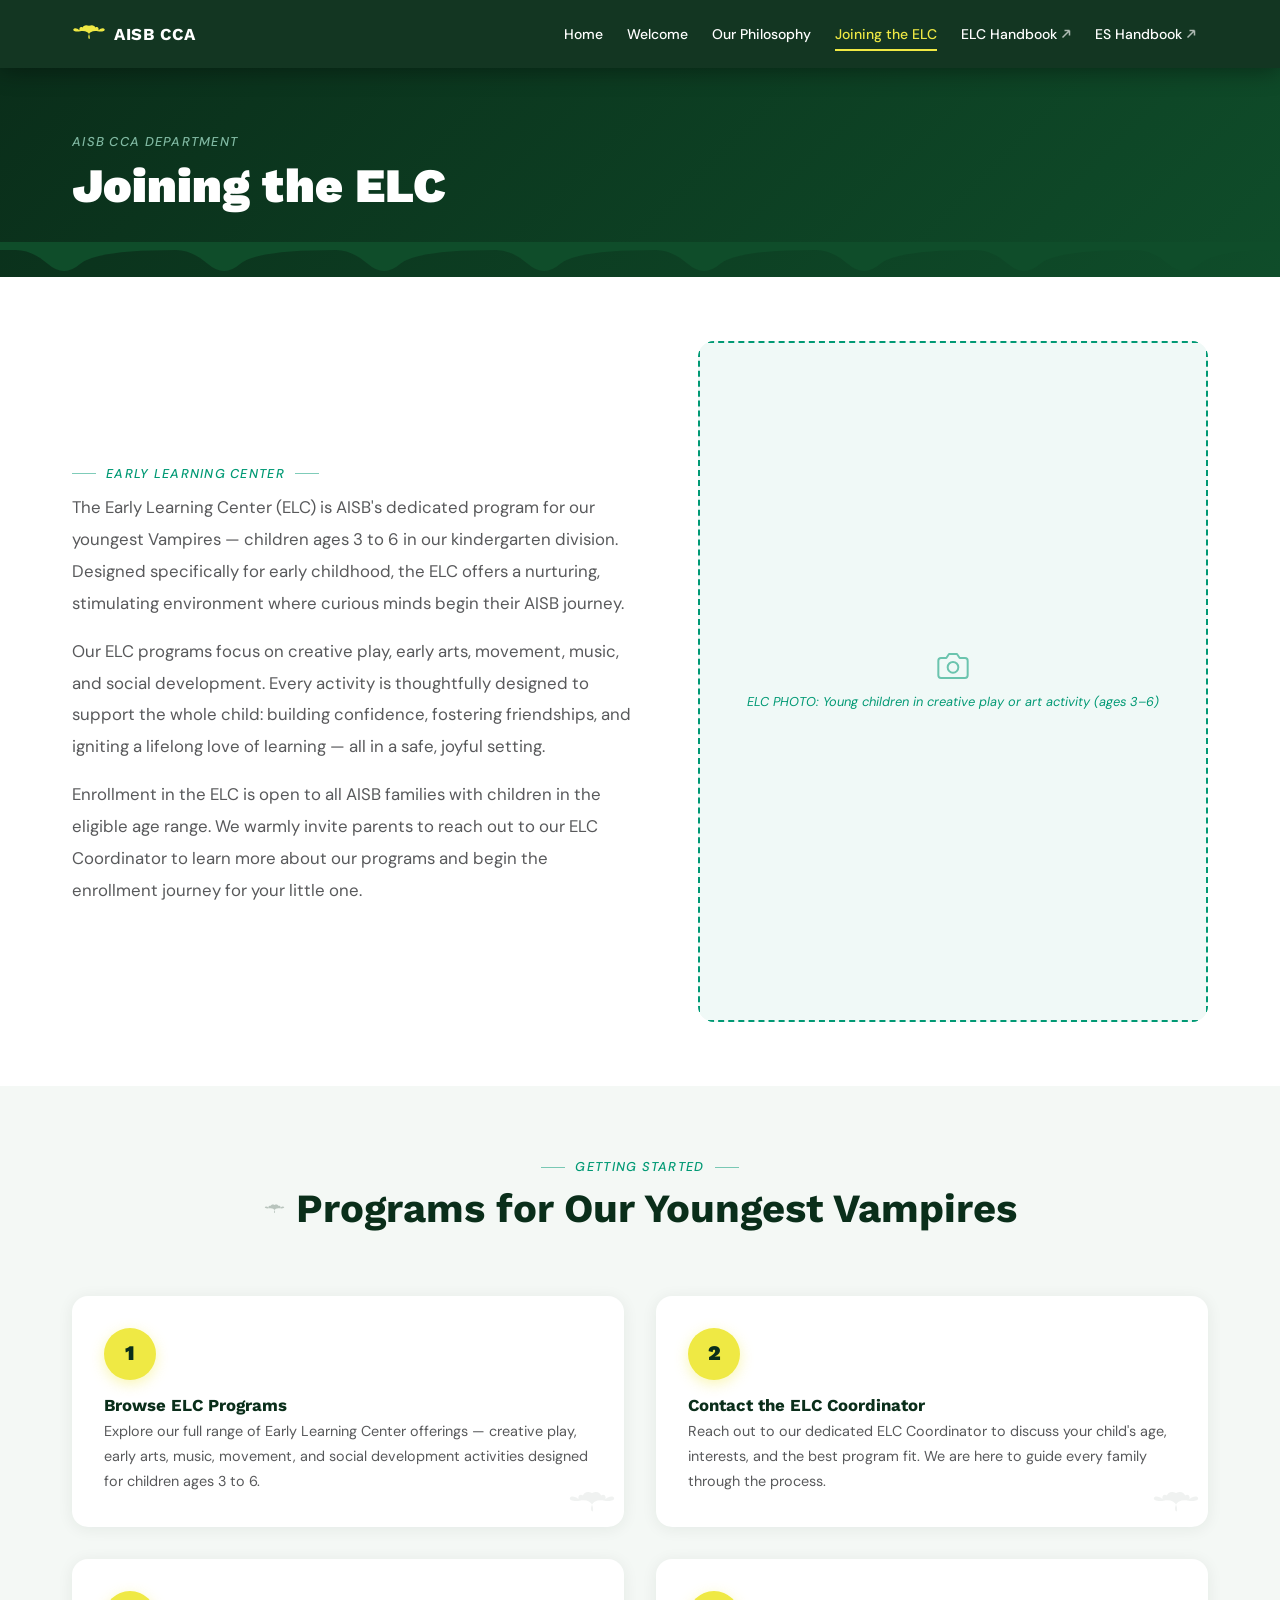
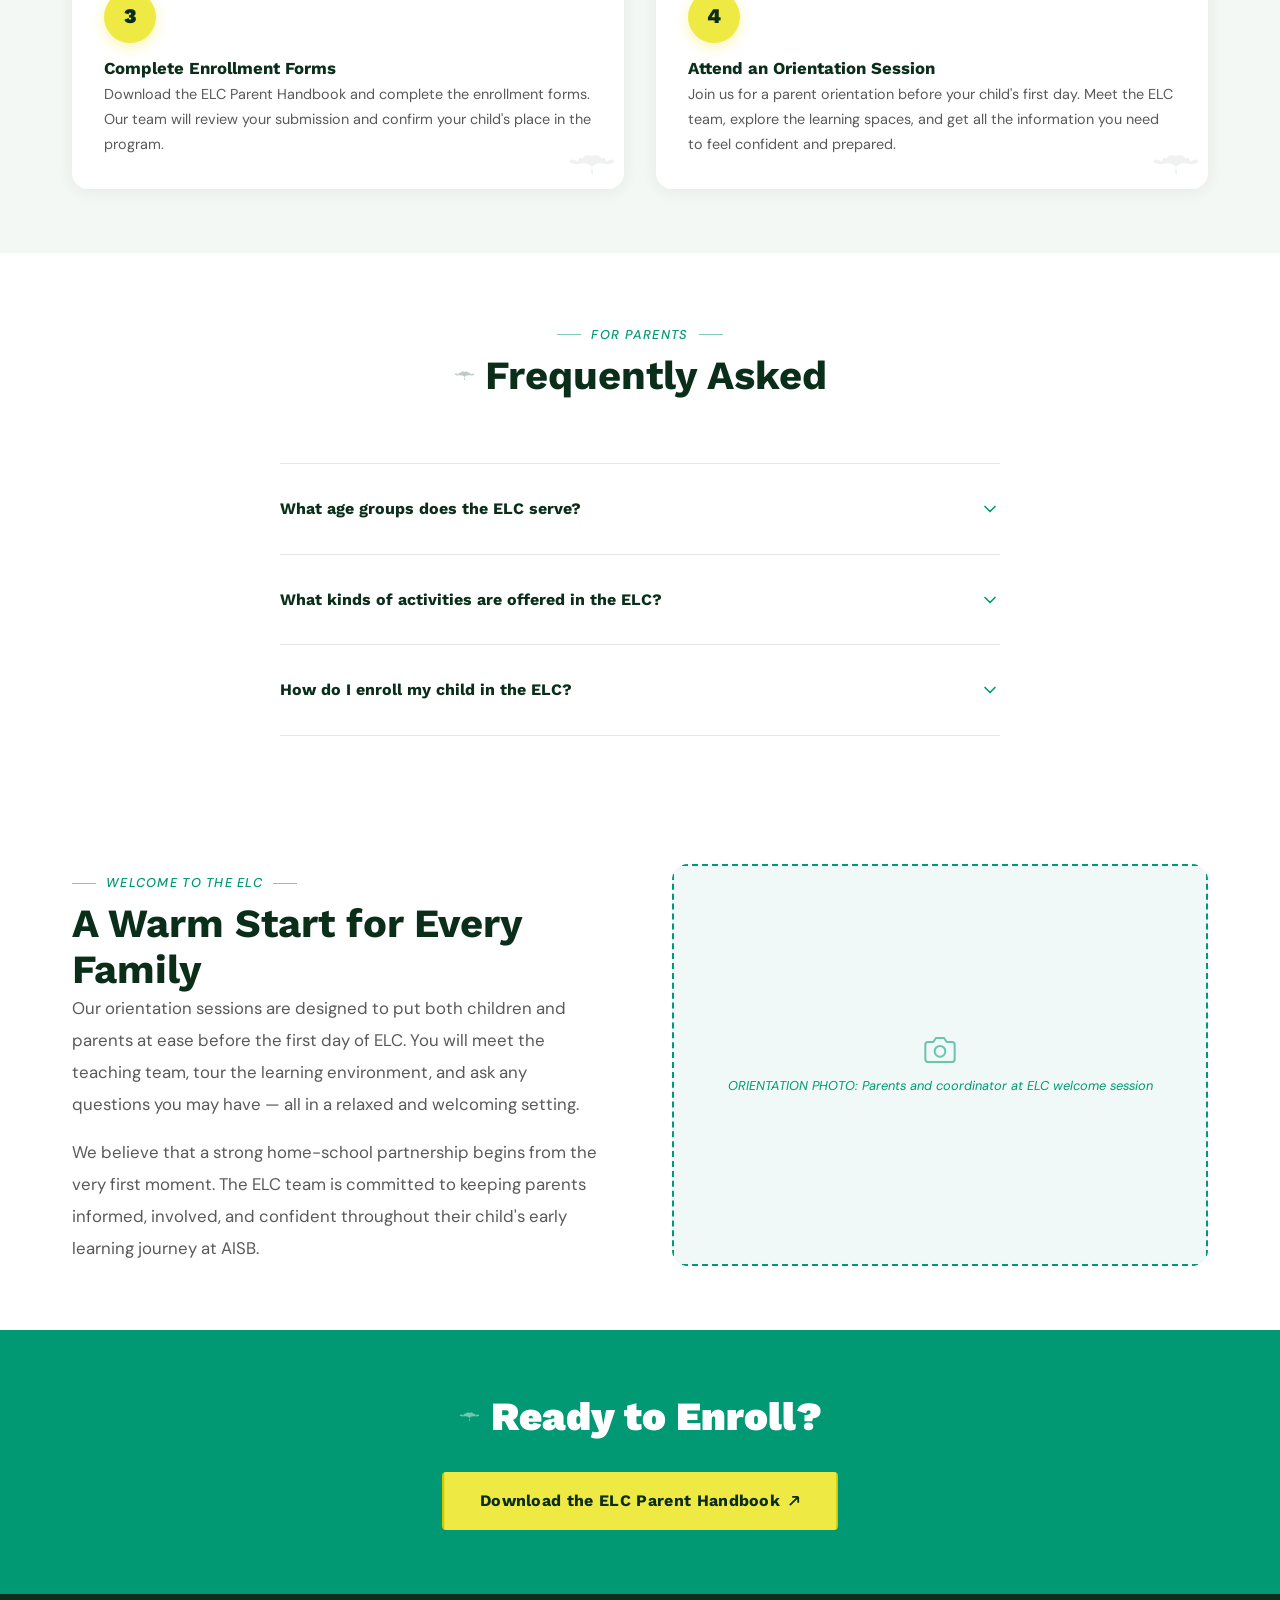
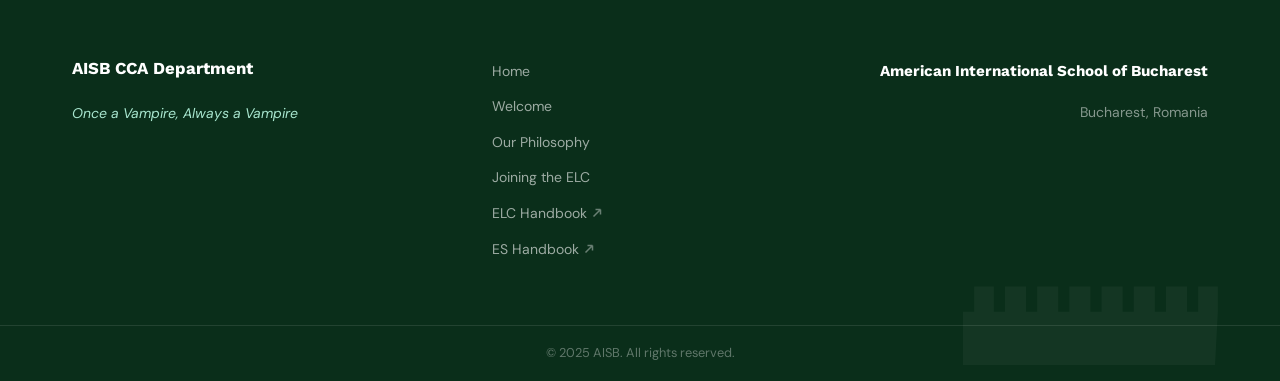
==== joining-elc.html @ 781c5b6e "Initial commit — AISB CCA Department website Multi-page vanilla HTML/CSS/JS site for the AISB CCA De" ====
<!DOCTYPE html>
<html lang="en">
<head>
  <meta charset="UTF-8" />
  <meta name="viewport" content="width=device-width, initial-scale=1.0" />
  <title>Joining the ELC — AISB CCA Department</title>
  <link rel="stylesheet" href="css/styles.css" />
</head>
<body data-page="joining-elc">

  <!-- ======================================================
       NAVIGATION
       ====================================================== -->
  <header class="site-nav" id="site-nav">
    <div class="container nav__inner">

      <a href="index.html" class="nav__brand" aria-label="AISB CCA — Home">
        <svg class="nav__brand-icon" viewBox="0 0 100 56" width="34" height="20" fill="currentColor" xmlns="http://www.w3.org/2000/svg" aria-hidden="true">
          <path d="M50,28 C47,22 38,17 24,20 C14,22 2,20 4,14 C7,9 16,11 22,17 C20,10 25,5 31,9 C34,3 40,0 50,4 C60,0 66,3 69,9 C75,5 80,10 78,17 C84,11 93,9 96,14 C98,20 86,22 76,20 C62,17 53,22 50,28 Z M50,28 C48,33 47,38 49,41 C50,43 51,43 52,41 C53,38 52,33 50,28 Z"/>
        </svg>
        <span class="nav__brand-text">AISB CCA</span>
      </a>

      <nav id="nav-links" class="nav__links" aria-label="Main navigation">
        <ul>
          <li><a href="index.html"        class="nav__link" data-page="index">Home</a></li>
          <li><a href="welcome.html"      class="nav__link" data-page="welcome">Welcome</a></li>
          <li><a href="philosophy.html"   class="nav__link" data-page="philosophy">Our Philosophy</a></li>
          <li><a href="joining-elc.html"  class="nav__link" data-page="joining-elc">Joining the ELC</a></li>
          <li>
            <a href="https://docs.google.com/document/d/1C8rKPDsnyIg01VgttbhQd866ZwGXewxtXoNhxPmOfxU/edit"
               class="nav__link" target="_blank" rel="noopener noreferrer">
              ELC Handbook
              <svg class="nav__ext-icon" viewBox="0 0 10 10" fill="none" stroke="currentColor" stroke-width="1.5" xmlns="http://www.w3.org/2000/svg" aria-hidden="true"><path d="M1.5 8.5L8.5 1.5M8.5 1.5H3.5M8.5 1.5v5"/></svg>
            </a>
          </li>
          <li>
            <a href="https://docs.google.com/document/d/1jAWtmQBweBVDEVaAY76nu84KtQJgYyB6U0lxwEaAoNE/edit"
               class="nav__link" target="_blank" rel="noopener noreferrer">
              ES Handbook
              <svg class="nav__ext-icon" viewBox="0 0 10 10" fill="none" stroke="currentColor" stroke-width="1.5" xmlns="http://www.w3.org/2000/svg" aria-hidden="true"><path d="M1.5 8.5L8.5 1.5M8.5 1.5H3.5M8.5 1.5v5"/></svg>
            </a>
          </li>
        </ul>
      </nav>

      <button class="nav__hamburger" id="nav-hamburger" aria-label="Toggle navigation" aria-expanded="false" aria-controls="nav-links">
        <span></span>
        <span></span>
        <span></span>
      </button>

    </div>
  </header>

  <!-- ======================================================
       PAGE BANNER
       ====================================================== -->
  <div class="page-banner">
    <div class="container">
      <span class="page-banner__label">AISB CCA Department</span>
      <h1 class="page-banner__title">Joining the ELC</h1>
    </div>
  </div>

  <!-- ======================================================
       SECTION 1 — What is the ELC
       ====================================================== -->
  <section class="section" id="what-is-elc">
    <div class="container">
      <div class="elc-intro-split reveal">

        <div class="elc-intro-split__text">
          <span class="section-label">Early Learning Center</span>
          <p>The Early Learning Center (ELC) is AISB's dedicated program for our youngest Vampires — children ages 3 to 6 in our kindergarten division. Designed specifically for early childhood, the ELC offers a nurturing, stimulating environment where curious minds begin their AISB journey.</p>
          <p>Our ELC programs focus on creative play, early arts, movement, music, and social development. Every activity is thoughtfully designed to support the whole child: building confidence, fostering friendships, and igniting a lifelong love of learning — all in a safe, joyful setting.</p>
          <p>Enrollment in the ELC is open to all AISB families with children in the eligible age range. We warmly invite parents to reach out to our ELC Coordinator to learn more about our programs and begin the enrollment journey for your little one.</p>
        </div>

        <div class="elc-intro-split__photo">
          <div class="photo-placeholder">
            <span>ELC PHOTO: Young children in creative play or art activity (ages 3–6)</span>
          </div>
        </div>

      </div>
    </div>
  </section>

  <!-- ======================================================
       SECTION 2 — Programs for Our Youngest Vampires (4 steps)
       ====================================================== -->
  <section class="section steps-section" id="how-to-join">
    <div class="container">

      <div class="elc-section-header reveal">
        <span class="section-label">Getting Started</span>
        <h2>Programs for Our Youngest Vampires</h2>
      </div>

      <div class="steps-grid reveal-stagger">

        <article class="step-card stagger-item">
          <div class="step-card__number">1</div>
          <h3 class="step-card__title">Browse ELC Programs</h3>
          <p class="step-card__desc">Explore our full range of Early Learning Center offerings — creative play, early arts, music, movement, and social development activities designed for children ages 3 to 6.</p>
        </article>

        <article class="step-card stagger-item">
          <div class="step-card__number">2</div>
          <h3 class="step-card__title">Contact the ELC Coordinator</h3>
          <p class="step-card__desc">Reach out to our dedicated ELC Coordinator to discuss your child's age, interests, and the best program fit. We are here to guide every family through the process.</p>
        </article>

        <article class="step-card stagger-item">
          <div class="step-card__number">3</div>
          <h3 class="step-card__title">Complete Enrollment Forms</h3>
          <p class="step-card__desc">Download the ELC Parent Handbook and complete the enrollment forms. Our team will review your submission and confirm your child's place in the program.</p>
        </article>

        <article class="step-card stagger-item">
          <div class="step-card__number">4</div>
          <h3 class="step-card__title">Attend an Orientation Session</h3>
          <p class="step-card__desc">Join us for a parent orientation before your child's first day. Meet the ELC team, explore the learning spaces, and get all the information you need to feel confident and prepared.</p>
        </article>

      </div>
    </div>
  </section>

  <!-- ======================================================
       SECTION 3 — FAQ Accordion
       ====================================================== -->
  <section class="section faq-section" id="faq">
    <div class="container">
      <div class="faq-section__inner">

        <div class="reveal" style="text-align: center; margin-bottom: var(--space-xl);">
          <span class="section-label">For Parents</span>
          <h2>Frequently Asked</h2>
        </div>

        <div class="faq reveal">

          <!-- FAQ Item 1 -->
          <div class="faq__item">
            <button class="faq__question" aria-expanded="false" aria-controls="faq-answer-1">
              What age groups does the ELC serve?
              <svg class="faq__chevron" viewBox="0 0 24 24" fill="none" stroke="currentColor" stroke-width="2" stroke-linecap="round" stroke-linejoin="round" aria-hidden="true">
                <path d="M6 9l6 6 6-6"/>
              </svg>
            </button>
            <div class="faq__answer" id="faq-answer-1" role="region">
              <div class="faq__answer-inner">
                <p>The ELC serves children ages 3 to 6 in our Early Learning Center division. This includes our Nursery, Pre-K, and Kindergarten groups. Each age group has its own dedicated program that matches the developmental stage and learning needs of the children within it.</p>
              </div>
            </div>
          </div>

          <!-- FAQ Item 2 -->
          <div class="faq__item">
            <button class="faq__question" aria-expanded="false" aria-controls="faq-answer-2">
              What kinds of activities are offered in the ELC?
              <svg class="faq__chevron" viewBox="0 0 24 24" fill="none" stroke="currentColor" stroke-width="2" stroke-linecap="round" stroke-linejoin="round" aria-hidden="true">
                <path d="M6 9l6 6 6-6"/>
              </svg>
            </button>
            <div class="faq__answer" id="faq-answer-2" role="region">
              <div class="faq__answer-inner">
                <p>ELC activities are designed to nurture the whole child through play and exploration. Our programs include creative arts and crafts, early music and movement, imaginative play sessions, outdoor discovery, and structured social activities — all facilitated by qualified early childhood educators who understand the magic of this age.</p>
              </div>
            </div>
          </div>

          <!-- FAQ Item 3 -->
          <div class="faq__item">
            <button class="faq__question" aria-expanded="false" aria-controls="faq-answer-3">
              How do I enroll my child in the ELC?
              <svg class="faq__chevron" viewBox="0 0 24 24" fill="none" stroke="currentColor" stroke-width="2" stroke-linecap="round" stroke-linejoin="round" aria-hidden="true">
                <path d="M6 9l6 6 6-6"/>
              </svg>
            </button>
            <div class="faq__answer" id="faq-answer-3" role="region">
              <div class="faq__answer-inner">
                <p>To enroll your child, start by downloading the ELC Parent Handbook using the button below — it contains all program details, schedules, and enrollment forms. You are also welcome to contact our ELC Coordinator directly by email or phone. We recommend reaching out early in the school year, as spaces in some age groups fill quickly.</p>
              </div>
            </div>
          </div>

        </div>
      </div>
    </div>
  </section>

  <!-- ======================================================
       SECTION 4 — Orientation Photo
       ====================================================== -->
  <section class="section" id="orientation">
    <div class="container">
      <div class="welcome-split reveal">

        <div class="welcome-split__text">
          <span class="section-label">Welcome to the ELC</span>
          <h2>A Warm Start for Every Family</h2>
          <p>Our orientation sessions are designed to put both children and parents at ease before the first day of ELC. You will meet the teaching team, tour the learning environment, and ask any questions you may have — all in a relaxed and welcoming setting.</p>
          <p>We believe that a strong home-school partnership begins from the very first moment. The ELC team is committed to keeping parents informed, involved, and confident throughout their child's early learning journey at AISB.</p>
        </div>

        <div class="welcome-split__photo">
          <div class="photo-placeholder">
            <span>ORIENTATION PHOTO: Parents and coordinator at ELC welcome session</span>
          </div>
        </div>

      </div>
    </div>
  </section>

  <!-- ======================================================
       SECTION 5 — CTA
       ====================================================== -->
  <section class="page-cta" id="join-cta">
    <div class="container">
      <div class="page-cta__inner reveal">
        <h2 class="page-cta__heading">Ready to Enroll?</h2>
        <a href="https://docs.google.com/document/d/1C8rKPDsnyIg01VgttbhQd866ZwGXewxtXoNhxPmOfxU/edit"
           class="btn btn--yellow"
           target="_blank"
           rel="noopener noreferrer">
          Download the ELC Parent Handbook
          <svg width="12" height="12" viewBox="0 0 10 10" fill="none" stroke="currentColor" stroke-width="1.5" aria-hidden="true"><path d="M1.5 8.5L8.5 1.5M8.5 1.5H3.5M8.5 1.5v5"/></svg>
        </a>
      </div>
    </div>
  </section>

  <!-- ======================================================
       FOOTER
       ====================================================== -->
  <footer class="site-footer">
    <div class="container footer__inner">

      <div class="footer__brand">
        <p class="footer__name">AISB CCA Department</p>
        <p class="footer__tagline">Once a Vampire, Always a Vampire</p>
      </div>

      <nav class="footer__nav" aria-label="Footer navigation">
        <ul>
          <li><a href="index.html">Home</a></li>
          <li><a href="welcome.html">Welcome</a></li>
          <li><a href="philosophy.html">Our Philosophy</a></li>
          <li><a href="joining-elc.html">Joining the ELC</a></li>
          <li>
            <a href="https://docs.google.com/document/d/1C8rKPDsnyIg01VgttbhQd866ZwGXewxtXoNhxPmOfxU/edit"
               target="_blank" rel="noopener noreferrer">
              ELC Handbook
              <svg class="nav__ext-icon" viewBox="0 0 10 10" fill="none" stroke="currentColor" stroke-width="1.5" xmlns="http://www.w3.org/2000/svg" aria-hidden="true"><path d="M1.5 8.5L8.5 1.5M8.5 1.5H3.5M8.5 1.5v5"/></svg>
            </a>
          </li>
          <li>
            <a href="https://docs.google.com/document/d/1jAWtmQBweBVDEVaAY76nu84KtQJgYyB6U0lxwEaAoNE/edit"
               target="_blank" rel="noopener noreferrer">
              ES Handbook
              <svg class="nav__ext-icon" viewBox="0 0 10 10" fill="none" stroke="currentColor" stroke-width="1.5" xmlns="http://www.w3.org/2000/svg" aria-hidden="true"><path d="M1.5 8.5L8.5 1.5M8.5 1.5H3.5M8.5 1.5v5"/></svg>
            </a>
          </li>
        </ul>
      </nav>

      <div class="footer__school">
        <p class="footer__school-name">American International School of Bucharest</p>
        <p class="footer__school-location">Bucharest, Romania</p>
      </div>

    </div>

    <div class="footer__bottom">
      <div class="container">
        <p>© 2025 AISB. All rights reserved.</p>
      </div>
    </div>
  </footer>

  <script src="js/main.js"></script>
</body>
</html>
---- css/styles.css ----
/* =============================================
   AISB CCA Department — Stylesheet
   "Once a Vampire, Always a Vampire"
   ============================================= */

/* --- Google Fonts --- */
@import url('https://fonts.googleapis.com/css2?family=Work+Sans:wght@400;700;900&family=DM+Sans:wght@400;500&display=swap');

/* --- CSS Variables --- */
:root {
  /* BRAND — Green Vampire Theme */
  --primary:     #0a2e1a;
  --primary-mid: #0f4d2a;
  --accent:      #1a7a40;
  --teal:        #009974;
  --teal-light:  #a8e6cf;
  --yellow:      #EFE944;
  --blood:       #8b0000;
  --bone:        #f5f0e8;
  --gray:        #58595B;
  --white:       #ffffff;

  /* Typography */
  --font-heading: 'Work Sans', sans-serif;
  --font-body:    'DM Sans', sans-serif;

  /* Spacing scale */
  --space-xs:  0.25rem;
  --space-sm:  0.5rem;
  --space-md:  1rem;
  --space-lg:  2rem;
  --space-xl:  4rem;
  --space-2xl: 8rem;

  /* Border radius */
  --radius-sm: 4px;
  --radius-md: 8px;
  --radius-lg: 16px;

  /* Layout */
  --max-width:  1200px;
  --nav-height: 68px;

  /* Transitions */
  --transition: 200ms ease;

  /* Bat SVG data URIs (reused throughout) */
  --bat-dark:  url("data:image/svg+xml,%3Csvg xmlns='http://www.w3.org/2000/svg' viewBox='0 0 100 56' fill='%230a2e1a'%3E%3Cpath d='M50,28 C47,22 38,17 24,20 C14,22 2,20 4,14 C7,9 16,11 22,17 C20,10 25,5 31,9 C34,3 40,0 50,4 C60,0 66,3 69,9 C75,5 80,10 78,17 C84,11 93,9 96,14 C98,20 86,22 76,20 C62,17 53,22 50,28 Z M50,28 C48,33 47,38 49,41 C50,43 51,43 52,41 C53,38 52,33 50,28 Z'/%3E%3C/svg%3E");
  --bat-white: url("data:image/svg+xml,%3Csvg xmlns='http://www.w3.org/2000/svg' viewBox='0 0 100 56' fill='white'%3E%3Cpath d='M50,28 C47,22 38,17 24,20 C14,22 2,20 4,14 C7,9 16,11 22,17 C20,10 25,5 31,9 C34,3 40,0 50,4 C60,0 66,3 69,9 C75,5 80,10 78,17 C84,11 93,9 96,14 C98,20 86,22 76,20 C62,17 53,22 50,28 Z M50,28 C48,33 47,38 49,41 C50,43 51,43 52,41 C53,38 52,33 50,28 Z'/%3E%3C/svg%3E");
  --bat-green: url("data:image/svg+xml,%3Csvg xmlns='http://www.w3.org/2000/svg' viewBox='0 0 100 56' fill='%231a7a40'%3E%3Cpath d='M50,28 C47,22 38,17 24,20 C14,22 2,20 4,14 C7,9 16,11 22,17 C20,10 25,5 31,9 C34,3 40,0 50,4 C60,0 66,3 69,9 C75,5 80,10 78,17 C84,11 93,9 96,14 C98,20 86,22 76,20 C62,17 53,22 50,28 Z M50,28 C48,33 47,38 49,41 C50,43 51,43 52,41 C53,38 52,33 50,28 Z'/%3E%3C/svg%3E");
}

/* =============================================
   RESET
   ============================================= */

*,
*::before,
*::after {
  box-sizing: border-box;
  margin: 0;
  padding: 0;
}

html {
  -webkit-text-size-adjust: 100%;
  scroll-behavior: smooth;
}

body {
  min-height: 100vh;
  text-rendering: optimizeSpeed;
  -webkit-font-smoothing: antialiased;
  -moz-osx-font-smoothing: grayscale;
  /* Custom bat cursor */
  cursor: url("data:image/svg+xml,%3Csvg xmlns='http://www.w3.org/2000/svg' viewBox='0 0 100 56' width='22' height='13'%3E%3Cpath fill='%230a2e1a' d='M50,28 C47,22 38,17 24,20 C14,22 2,20 4,14 C7,9 16,11 22,17 C20,10 25,5 31,9 C34,3 40,0 50,4 C60,0 66,3 69,9 C75,5 80,10 78,17 C84,11 93,9 96,14 C98,20 86,22 76,20 C62,17 53,22 50,28 Z M50,28 C48,33 47,38 49,41 C50,43 51,43 52,41 C53,38 52,33 50,28 Z'/%3E%3C/svg%3E") 11 6, auto;
}

img, picture, video, canvas, svg {
  display: block;
  max-width: 100%;
}

input, button, textarea, select {
  font: inherit;
}

p, h1, h2, h3, h4, h5, h6 {
  overflow-wrap: break-word;
}

ul, ol {
  list-style: none;
}

a {
  text-decoration: none;
  color: inherit;
  transition: opacity var(--transition);
}

a:hover {
  opacity: 0.75;
}

/* Buttons and interactive elements: default cursor */
button, [role="button"], a, label, input, select, textarea {
  cursor: url("data:image/svg+xml,%3Csvg xmlns='http://www.w3.org/2000/svg' viewBox='0 0 100 56' width='22' height='13'%3E%3Cpath fill='%230a2e1a' d='M50,28 C47,22 38,17 24,20 C14,22 2,20 4,14 C7,9 16,11 22,17 C20,10 25,5 31,9 C34,3 40,0 50,4 C60,0 66,3 69,9 C75,5 80,10 78,17 C84,11 93,9 96,14 C98,20 86,22 76,20 C62,17 53,22 50,28 Z M50,28 C48,33 47,38 49,41 C50,43 51,43 52,41 C53,38 52,33 50,28 Z'/%3E%3C/svg%3E") 11 6, pointer;
}

/* =============================================
   BASE TYPOGRAPHY
   ============================================= */

body {
  font-family: var(--font-body);
  font-size: 1rem;
  font-weight: 400;
  color: var(--gray);
  background-color: var(--white);
  line-height: 1.6;
}

h1, h2, h3, h4, h5, h6 {
  font-family: var(--font-heading);
  color: var(--primary);
  line-height: 1.15;
}

h1 { font-size: clamp(2rem,    5vw, 3.5rem); font-weight: 900; }
h2 { font-size: clamp(1.5rem,  4vw, 2.5rem); font-weight: 700; }
h3 { font-size: clamp(1.25rem, 3vw, 2rem);   font-weight: 700; }
h4 { font-size: clamp(1.1rem,  2vw, 1.5rem); font-weight: 700; }
h5 { font-size: 1.125rem;                     font-weight: 500; }
h6 { font-size: 1rem;                         font-weight: 500; }

p {
  font-family: var(--font-body);
  font-size: 1rem;
  line-height: 1.75;
  color: var(--gray);
}

p + p {
  margin-top: var(--space-md);
}

strong { font-weight: 700; }
em     { font-style: italic; }
small  { font-size: 0.875rem; }

/* =============================================
   H2 BAT ICONS — tiny bat before content headings
   ============================================= */

.pillars__header h2::before,
.programs__header h2::before,
.gallery__header h2::before,
.team-section h2::before,
.quick-links h2::before,
.philosophy-block__text h2::before,
.faq-section h2::before,
.steps-section h2::before,
.elc-section-header h2::before {
  content: '';
  display: inline-block;
  vertical-align: middle;
  width: 22px;
  height: 12px;
  margin-right: 10px;
  margin-bottom: 4px;
  background: var(--bat-dark) center / contain no-repeat;
  opacity: 0.25;
}

.cta-banner__heading::before,
.page-cta__heading::before,
.pull-quote__heading::before {
  content: '';
  display: inline-block;
  vertical-align: middle;
  width: 22px;
  height: 12px;
  margin-right: 10px;
  margin-bottom: 4px;
  background: var(--bat-white) center / contain no-repeat;
  opacity: 0.45;
}

/* =============================================
   LAYOUT HELPERS
   ============================================= */

.container {
  width: 100%;
  max-width: var(--max-width);
  margin-inline: auto;
  padding-inline: var(--space-lg);
}

.section {
  padding-block: var(--space-xl);
}

/* =============================================
   PAGE TRANSITION OVERLAY
   ============================================= */

#page-transition {
  position: fixed;
  inset: 0;
  background: var(--accent);
  z-index: 10000;
  pointer-events: none;
}

/* =============================================
   NAVIGATION
   ============================================= */

@keyframes brandBatFlap {
  0%   { transform: scale(1) rotate(0deg); }
  25%  { transform: scaleY(0.55) scale(1.12) rotate(-4deg); }
  55%  { transform: scaleY(1.08) scale(1.06) rotate(3deg); }
  80%  { transform: scale(1.02) rotate(-1deg); }
  100% { transform: scale(1) rotate(0deg); }
}

@keyframes navBatFly {
  0%   { opacity: 0.85; transform: translateY(-50%) translateX(0) scale(0.8); }
  100% { opacity: 0;    transform: translateY(-70%) translateX(22px) scale(0.5); }
}

.site-nav {
  position: sticky;
  top: 0;
  z-index: 1000;
  width: 100%;
  height: var(--nav-height);
  background: transparent;
  transition: background 0.3s ease, box-shadow 0.3s ease, transform 0.3s ease;
}

.site-nav.scrolled {
  background: rgba(10, 46, 26, 0.96);
  backdrop-filter: blur(14px);
  -webkit-backdrop-filter: blur(14px);
  box-shadow: 0 2px 24px rgba(0, 0, 0, 0.4);
}

.site-nav.nav--open {
  background: var(--primary);
}

/* Smart hide on scroll down */
.site-nav.nav--hidden {
  transform: translateY(-100%);
}

.nav__inner {
  display: flex;
  align-items: center;
  justify-content: space-between;
  height: 100%;
}

/* Brand */
.nav__brand {
  display: flex;
  align-items: center;
  gap: var(--space-sm);
  color: var(--white);
  font-family: var(--font-heading);
  font-weight: 700;
  font-size: 1.05rem;
  letter-spacing: 0.04em;
  text-transform: uppercase;
  flex-shrink: 0;
  transition: opacity var(--transition);
}

.nav__brand:hover {
  opacity: 0.9;
}

.nav__brand:hover .nav__brand-icon {
  animation: brandBatFlap 0.65s cubic-bezier(0.34, 1.1, 0.64, 1);
}

.nav__brand-icon {
  flex-shrink: 0;
  color: var(--yellow);
}

/* Links */
.nav__links {
  display: flex;
  align-items: center;
}

.nav__links ul {
  display: flex;
  align-items: center;
  gap: 0;
}

.nav__link {
  position: relative;
  display: inline-flex;
  align-items: center;
  gap: 4px;
  padding: 8px 12px;
  color: var(--white);
  font-family: var(--font-body);
  font-size: 0.875rem;
  font-weight: 500;
  white-space: nowrap;
  transition: color var(--transition), transform var(--transition);
}

.nav__link:hover {
  opacity: 1;
  color: var(--white);
  transform: translateY(-2px);
}

/* Sliding underline — using ::before so ::after is free for bat */
.nav__link::before {
  content: '';
  position: absolute;
  bottom: 2px;
  left: 12px;
  right: 12px;
  height: 2px;
  background: var(--white);
  transform: scaleX(0);
  transform-origin: left center;
  transition: transform 260ms ease;
}

.nav__link:hover::before {
  transform: scaleX(1);
}

/* Active page — yellow underline */
.nav__link--active {
  color: var(--yellow);
}

.nav__link--active::before {
  background: var(--yellow);
  transform: scaleX(1);
}

/* Flying bat on hover */
.nav__link::after {
  content: '';
  position: absolute;
  right: 2px;
  top: 50%;
  width: 14px;
  height: 8px;
  background: var(--bat-white) center / contain no-repeat;
  opacity: 0;
  transform: translateY(-50%) scale(0);
  pointer-events: none;
}

.nav__link:hover::after {
  animation: navBatFly 0.5s ease forwards;
}

.nav__ext-icon {
  width: 10px;
  height: 10px;
  opacity: 0.65;
  flex-shrink: 0;
}

/* Hamburger */
.nav__hamburger {
  display: none;
  flex-direction: column;
  justify-content: center;
  gap: 5px;
  width: 40px;
  height: 40px;
  padding: 8px;
  background: none;
  border: none;
  border-radius: var(--radius-sm);
  flex-shrink: 0;
}

.nav__hamburger span {
  display: block;
  width: 100%;
  height: 2px;
  background: var(--white);
  border-radius: 2px;
  transition: transform 300ms ease, opacity 250ms ease;
}

/* Hamburger → X */
.nav--open .nav__hamburger span:nth-child(1) {
  transform: translateY(7px) rotate(45deg);
}
.nav--open .nav__hamburger span:nth-child(2) {
  opacity: 0;
  transform: scaleX(0);
}
.nav--open .nav__hamburger span:nth-child(3) {
  transform: translateY(-7px) rotate(-45deg);
}

/* Compress links at 769–900px */
@media (max-width: 900px) and (min-width: 769px) {
  .nav__link {
    padding: 8px 7px;
    font-size: 0.8rem;
  }
}

/* Collapse to hamburger at 768px */
@media (max-width: 768px) {
  .nav__hamburger {
    display: flex;
  }

  .nav__links {
    position: absolute;
    top: var(--nav-height);
    left: 0;
    right: 0;
    background: var(--primary);
    max-height: 0;
    overflow: hidden;
    transition: max-height 360ms ease, padding 360ms ease;
    z-index: 999;
  }

  .nav--open .nav__links {
    max-height: 520px;
    padding-bottom: var(--space-md);
    border-top: 1px solid rgba(255, 255, 255, 0.1);
  }

  .nav__links ul {
    flex-direction: column;
    align-items: stretch;
    padding: var(--space-sm) 0;
  }

  .nav__link {
    padding: 14px var(--space-lg);
    font-size: 1rem;
  }

  .nav__link::before {
    left: var(--space-lg);
    right: var(--space-lg);
  }

  /* No transform shift on mobile (feels odd in drawer) */
  .nav__link:hover {
    transform: none;
  }

  /* Hide flying bat on mobile */
  .nav__link::after {
    display: none;
  }
}

/* =============================================
   FOOTER
   ============================================= */

@keyframes castlePulse {
  0%, 100% { transform: scale(1);    opacity: 0.04; }
  50%       { transform: scale(1.02); opacity: 0.065; }
}

.site-footer {
  background: var(--primary);
  color: var(--white);
  position: relative;
  overflow: hidden;
}

/* Castle turret watermark */
.site-footer::before {
  content: '';
  position: absolute;
  bottom: 16px;
  right: 4%;
  width: 280px;
  height: 140px;
  background: url("data:image/svg+xml,%3Csvg xmlns='http://www.w3.org/2000/svg' viewBox='0 0 200 100' fill='white'%3E%3Cpath d='M10,100 L10,62 L18,62 L18,44 L32,44 L32,62 L40,62 L40,44 L55,44 L55,62 L63,62 L63,44 L78,44 L78,62 L86,62 L86,44 L101,44 L101,62 L109,62 L109,44 L124,44 L124,62 L132,62 L132,44 L147,44 L147,62 L155,62 L155,44 L170,44 L170,62 L178,62 L178,44 L192,44 L192,62 L190,100 Z'/%3E%3C/svg%3E") center / contain no-repeat;
  opacity: 0.04;
  animation: castlePulse 4s ease-in-out infinite;
  pointer-events: none;
}

.footer__inner {
  display: grid;
  grid-template-columns: 1.2fr 1fr 1.2fr;
  gap: var(--space-xl);
  padding-block: var(--space-xl);
  align-items: start;
}

.footer__brand {
  display: flex;
  flex-direction: column;
  gap: var(--space-sm);
}

.footer__name {
  font-family: var(--font-heading);
  font-weight: 700;
  font-size: 1.05rem;
  color: var(--white);
  line-height: 1.3;
}

.footer__tagline {
  font-family: var(--font-body);
  font-size: 0.875rem;
  color: var(--teal-light);
  font-style: italic;
  line-height: 1.5;
}

.footer__nav ul {
  display: flex;
  flex-direction: column;
  gap: 10px;
}

.footer__nav a {
  display: inline-flex;
  align-items: center;
  gap: 5px;
  color: rgba(255, 255, 255, 0.6);
  font-family: var(--font-body);
  font-size: 0.875rem;
  transition: color var(--transition);
}

.footer__nav a:hover {
  color: var(--teal-light);
  opacity: 1;
}

.footer__school {
  text-align: right;
}

.footer__school-name {
  font-family: var(--font-heading);
  font-weight: 700;
  font-size: 0.95rem;
  color: var(--white);
  margin-bottom: var(--space-xs);
}

.footer__school-location {
  color: rgba(255, 255, 255, 0.5);
  font-size: 0.875rem;
}

.footer__bottom {
  border-top: 1px solid rgba(255, 255, 255, 0.1);
  padding-block: var(--space-md);
}

.footer__bottom p {
  color: rgba(255, 255, 255, 0.35);
  font-size: 0.8rem;
  text-align: center;
  margin: 0;
}

/* =============================================
   SHARED COMPONENTS
   ============================================= */

/* Buttons — gradient sweep on hover */
.btn {
  position: relative;
  overflow: hidden;
  display: inline-flex;
  align-items: center;
  justify-content: center;
  gap: var(--space-sm);
  padding: 14px 36px;
  font-family: var(--font-heading);
  font-weight: 700;
  font-size: 1rem;
  letter-spacing: 0.02em;
  border-radius: var(--radius-sm);
  border: 2px solid transparent;
  text-decoration: none;
  background-size: 200% 100%;
  background-position: 100% 0;
  transition:
    background-position 0.35s ease,
    transform            0.2s  ease,
    box-shadow           0.2s  ease;
}

.btn:hover {
  opacity: 1;
  transform: scale(1.03);
  box-shadow: 0 10px 28px rgba(0, 0, 0, 0.22);
  background-position: 0 0;
}

.btn--yellow {
  background-image: linear-gradient(to right, #cdc800 50%, var(--yellow) 50%);
  background-color: var(--yellow);
  color: var(--primary);
}

.btn--navy,
.btn--primary {
  background-image: linear-gradient(to right, var(--primary-mid) 50%, var(--primary) 50%);
  background-color: var(--primary);
  color: var(--white);
}

.btn--teal {
  background-image: linear-gradient(to right, var(--accent) 50%, var(--teal) 50%);
  background-color: var(--teal);
  color: var(--white);
}

.btn--outline-primary {
  background: transparent;
  color: var(--primary);
  border-color: var(--primary);
}

.btn--outline-primary:hover {
  background: var(--primary);
  color: var(--white);
}

/* Section label — with decorative lines */
.section-label {
  display: inline-flex;
  align-items: center;
  gap: 10px;
  font-family: var(--font-body);
  font-size: 0.8rem;
  font-weight: 500;
  font-style: italic;
  color: var(--teal);
  letter-spacing: 0.1em;
  text-transform: uppercase;
  margin-bottom: var(--space-sm);
}

.section-label::before,
.section-label::after {
  content: '';
  width: 24px;
  height: 1px;
  background: currentColor;
  opacity: 0.5;
  flex-shrink: 0;
}

/* ---- Photo placeholder ---- */
.photo-placeholder {
  width: 100%;
  background: #f0f9f7;
  border: 2px dashed #009974;
  border-radius: 8px;
  display: flex;
  flex-direction: column;
  align-items: center;
  justify-content: center;
  padding: 60px var(--space-md);
  text-align: center;
  gap: 10px;
}

.photo-placeholder::before {
  content: '';
  display: block;
  width: 32px;
  height: 32px;
  flex-shrink: 0;
  background: url("data:image/svg+xml,%3Csvg xmlns='http://www.w3.org/2000/svg' viewBox='0 0 24 24' fill='none' stroke='%23009974' stroke-width='1.5' stroke-linecap='round' stroke-linejoin='round'%3E%3Cpath d='M23 19a2 2 0 0 1-2 2H3a2 2 0 0 1-2-2V8a2 2 0 0 1 2-2h4l2-3h6l2 3h4a2 2 0 0 1 2 2z'/%3E%3Ccircle cx='12' cy='13' r='4'/%3E%3C/svg%3E") center / contain no-repeat;
  opacity: 0.55;
}

.photo-placeholder span {
  font-family: var(--font-body);
  font-size: 0.8rem;
  font-style: italic;
  color: #009974;
  line-height: 1.6;
}

/* Photo placeholder camera icon bounce on hover */
@keyframes cameraIconBounce {
  0%, 100% { transform: translateY(0); }
  30%       { transform: translateY(-6px); }
  60%       { transform: translateY(-2px); }
}

.photo-placeholder:hover::before {
  animation: cameraIconBounce 0.5s ease;
}

/* =============================================
   SCROLL REVEAL — fade + scale(0.96 → 1)
   ============================================= */

.reveal {
  opacity: 0;
  transform: translateY(24px) scale(0.96);
  transition:
    opacity   0.55s cubic-bezier(0.25, 0.46, 0.45, 0.94),
    transform 0.55s cubic-bezier(0.25, 0.46, 0.45, 0.94);
}

.reveal.is-visible {
  opacity: 1;
  transform: translateY(0) scale(1);
}

/* Staggered children — 0.08s between each */
.reveal-stagger > .stagger-item {
  opacity: 0;
  transform: translateY(24px) scale(0.96);
  transition:
    opacity   0.55s cubic-bezier(0.25, 0.46, 0.45, 0.94),
    transform 0.55s cubic-bezier(0.25, 0.46, 0.45, 0.94);
}

.reveal-stagger.is-visible > .stagger-item           { opacity: 1; transform: translateY(0) scale(1); }
.reveal-stagger.is-visible > .stagger-item:nth-child(1) { transition-delay: 0s;    }
.reveal-stagger.is-visible > .stagger-item:nth-child(2) { transition-delay: 0.08s; }
.reveal-stagger.is-visible > .stagger-item:nth-child(3) { transition-delay: 0.16s; }
.reveal-stagger.is-visible > .stagger-item:nth-child(4) { transition-delay: 0.24s; }
.reveal-stagger.is-visible > .stagger-item:nth-child(5) { transition-delay: 0.32s; }
.reveal-stagger.is-visible > .stagger-item:nth-child(6) { transition-delay: 0.40s; }
.reveal-stagger.is-visible > .stagger-item:nth-child(7) { transition-delay: 0.48s; }
.reveal-stagger.is-visible > .stagger-item:nth-child(8) { transition-delay: 0.56s; }

/* =============================================
   HERO
   ============================================= */

@keyframes heroBgFade {
  from { opacity: 0; }
  to   { opacity: 1; }
}

/* Hero floating bats */
@keyframes batDrift {
  0%   { left: -60px; opacity: 0; transform: translateY(0) rotate(-3deg); }
  5%   { opacity: 0.14; }
  25%  { transform: translateY(-18px) rotate(2deg); }
  50%  { transform: translateY(4px) rotate(-2deg); }
  75%  { transform: translateY(-14px) rotate(3deg); }
  95%  { opacity: 0.14; }
  100% { left: calc(100% + 60px); opacity: 0; transform: translateY(0) rotate(-1deg); }
}

/* Hero content word entrance with spring overshoot */
@keyframes wordEntrance {
  0%   { opacity: 0; transform: translateY(44px) scale(0.9); }
  60%  { opacity: 1; transform: translateY(-8px) scale(1.02); }
  80%  { transform: translateY(3px) scale(0.99); }
  100% { opacity: 1; transform: translateY(0) scale(1); }
}

@keyframes heroFadeUp {
  to { opacity: 1; transform: translateY(0); }
}

.hero {
  position: relative;
  min-height: 100vh;
  margin-top: calc(-1 * var(--nav-height));
  padding-top: var(--nav-height);
  overflow: hidden;
  display: flex;
  align-items: center;
  justify-content: center;
  text-align: center;
}

.hero__bg {
  position: absolute;
  inset: 0;
  background: linear-gradient(
    135deg,
    var(--primary)     0%,
    var(--primary-mid) 55%,
    var(--accent)     100%
  );
  z-index: 0;
  animation: heroBgFade 0.6s ease forwards;
}

/* Drip from hero bottom into intro section */
.hero::after {
  content: '';
  position: absolute;
  bottom: -1px;
  left: 0;
  width: 100%;
  height: 40px;
  background: url("data:image/svg+xml,%3Csvg xmlns='http://www.w3.org/2000/svg' viewBox='0 0 1200 40' preserveAspectRatio='none'%3E%3Cpath fill='%230a2e1a' d='M0,0 L1200,0 L1200,10 Q1140,10 1125,24 Q1110,38 1095,24 Q1080,10 1065,10 Q990,10 975,24 Q960,38 945,24 Q930,10 915,10 Q840,10 825,24 Q810,38 795,24 Q780,10 765,10 Q690,10 675,24 Q660,38 645,24 Q630,10 615,10 Q540,10 525,24 Q510,38 495,24 Q480,10 465,10 Q390,10 375,24 Q360,38 345,24 Q330,10 315,10 Q240,10 225,24 Q210,38 195,24 Q180,10 165,10 Q90,10 75,24 Q60,38 45,24 Q30,10 15,10 L0,10 Z'/%3E%3C/svg%3E") bottom / 100% 40px no-repeat;
  z-index: 3;
  pointer-events: none;
  animation: dripPulse 3s ease-in-out infinite;
  transform-origin: top center;
}

@keyframes dripPulse {
  0%, 100% { transform: scaleY(1); }
  50%       { transform: scaleY(1.18); }
}

/* Dashed photo boundary */
.hero__photo-placeholder {
  position: absolute;
  inset: 1.5rem;
  border: 1.5px dashed rgba(168, 230, 207, 0.25);
  border-radius: var(--radius-lg);
  z-index: 1;
  display: flex;
  align-items: flex-end;
  padding: 1rem 1.5rem;
  pointer-events: none;
}

.hero__photo-placeholder span {
  color: var(--teal-light);
  font-size: 0.72rem;
  font-style: italic;
  opacity: 0.5;
  line-height: 1.5;
}

/* Floating bat elements (added via JS) */
.hero__bat {
  position: absolute;
  width: 32px;
  height: 18px;
  background: var(--bat-white) center / contain no-repeat;
  pointer-events: none;
  z-index: 1;
  animation: batDrift var(--bat-duration, 22s) linear var(--bat-delay, 0s) infinite;
}

.hero__content {
  position: relative;
  z-index: 2;
  padding-inline: var(--space-lg);
  max-width: 900px;
  display: flex;
  flex-direction: column;
  align-items: center;
  gap: var(--space-md);
}

/* Page-load word-level entrance */
.hero__word {
  display: inline-block;
  opacity: 0;
  transform: translateY(44px) scale(0.9);
  animation: wordEntrance 0.7s cubic-bezier(0.34, 1.56, 0.64, 1) calc(0.3s + var(--wi, 0) * 0.1s) both;
}

.hero-anim {
  opacity: 0;
  transform: translateY(28px);
  animation: heroFadeUp 0.65s cubic-bezier(0.25, 0.46, 0.45, 0.94) var(--delay, 0s) both;
}

.hero__headline {
  font-size: clamp(3rem, 8vw, 7rem);
  font-weight: 900;
  color: var(--white);
  line-height: 1.0;
  letter-spacing: -0.02em;
  text-shadow: 0 0 40px rgba(0, 200, 100, 0.3);
}

/* Override h2 bat for headline */
.hero__headline::before { display: none; }

.hero__sub {
  font-size: clamp(0.95rem, 2vw, 1.2rem);
  color: var(--teal-light);
  font-weight: 500;
  font-family: var(--font-body);
  letter-spacing: 0.12em;
  text-transform: uppercase;
}

/* =============================================
   INTRO
   ============================================= */

.intro {
  padding-block: var(--space-2xl) var(--space-xl);
}

.intro__inner {
  max-width: 780px;
  margin-inline: auto;
  text-align: center;
}

.intro__body {
  font-size: clamp(1rem, 1.4vw, 1.1rem);
  line-height: 1.9;
  color: var(--gray);
  margin: 0;
}

/* =============================================
   THREE PILLARS
   ============================================= */

.pillars {
  padding-block: var(--space-xl);
  background: #f4f8f5;
}

.pillars__header {
  text-align: center;
  margin-bottom: var(--space-xl);
}

.pillars__grid {
  display: grid;
  grid-template-columns: repeat(3, 1fr);
  gap: var(--space-lg);
}

.pillar-card {
  position: relative;
  background: var(--white);
  border-radius: var(--radius-lg);
  padding: var(--space-xl) var(--space-lg);
  text-align: center;
  box-shadow: 0 2px 20px rgba(10, 46, 26, 0.07);
  display: flex;
  flex-direction: column;
  align-items: center;
  gap: var(--space-md);
  transition: transform 0.25s ease, box-shadow 0.25s ease;
  overflow: hidden;
}

/* Bat watermark */
.pillar-card::after {
  content: '';
  position: absolute;
  bottom: var(--space-md);
  right: var(--space-md);
  width: 52px;
  height: 30px;
  background: var(--bat-dark) center / contain no-repeat;
  opacity: 0.06;
  pointer-events: none;
}

.pillar-card:hover {
  transform: translateY(-4px);
  box-shadow: inset 3px 0 0 var(--accent), 0 12px 32px rgba(10, 46, 26, 0.14);
}

.pillar-card__icon {
  width: 64px;
  height: 64px;
  border-radius: 50%;
  display: flex;
  align-items: center;
  justify-content: center;
  flex-shrink: 0;
}

.pillar-card__icon svg {
  width: 28px;
  height: 28px;
}

.pillar-card:nth-child(1) .pillar-card__icon {
  background: rgba(0, 153, 116, 0.1);
  color: var(--teal);
}

.pillar-card:nth-child(2) .pillar-card__icon {
  background: rgba(10, 46, 26, 0.08);
  color: var(--primary);
}

.pillar-card:nth-child(3) .pillar-card__icon {
  background: rgba(239, 233, 68, 0.22);
  color: #8a7e00;
}

.pillar-card__title {
  font-family: var(--font-heading);
  font-weight: 700;
  font-size: 1.3rem;
  color: var(--primary);
}

.pillar-card__desc {
  font-size: 0.925rem;
  line-height: 1.75;
  color: var(--gray);
  margin: 0;
}

/* =============================================
   PROGRAM OVERVIEW
   ============================================= */

.programs {
  padding-block: var(--space-xl);
}

.programs__header {
  text-align: center;
  margin-bottom: var(--space-xl);
}

.programs__grid {
  display: grid;
  grid-template-columns: repeat(3, 1fr);
  gap: var(--space-lg);
}

.program-card {
  position: relative;
  border-radius: var(--radius-lg);
  overflow: hidden;
  box-shadow: 0 2px 16px rgba(10, 46, 26, 0.08);
  background: var(--white);
  transition: transform 0.25s ease, box-shadow 0.25s ease;
}

.program-card:hover {
  transform: translateY(-4px);
  box-shadow: inset 3px 0 0 var(--accent), 0 12px 32px rgba(10, 46, 26, 0.16);
}

/* Bat watermark in program card body */
.program-card__body {
  position: relative;
  padding: var(--space-lg);
  overflow: hidden;
}

.program-card__body::after {
  content: '';
  position: absolute;
  bottom: var(--space-sm);
  right: var(--space-sm);
  width: 48px;
  height: 28px;
  background: var(--bat-dark) center / contain no-repeat;
  opacity: 0.06;
  pointer-events: none;
}

.program-card__photo {
  aspect-ratio: 4 / 3;
}

.program-card__photo.photo-placeholder {
  border-radius: 0;
  height: 100%;
}

.program-card__title {
  font-family: var(--font-heading);
  font-weight: 700;
  font-size: 1.1rem;
  color: var(--primary);
  margin-bottom: var(--space-sm);
}

.program-card__desc {
  font-size: 0.9rem;
  line-height: 1.7;
  color: var(--gray);
  margin: 0;
}

/* =============================================
   GALLERY STRIP
   ============================================= */

.gallery {
  padding-block: var(--space-xl);
  background: #f4f8f5;
  overflow: hidden;
}

.gallery__header {
  text-align: center;
  margin-bottom: var(--space-lg);
}

.gallery__viewport {
  overflow: hidden;
}

.gallery__track {
  display: flex;
  gap: 1rem;
  width: max-content;
  animation: galleryScroll 44s linear infinite;
}

.gallery__track:hover {
  animation-play-state: paused;
}

@keyframes galleryScroll {
  from { transform: translateX(0); }
  to   { transform: translateX(-50%); }
}

.gallery-tile {
  flex-shrink: 0;
  width: 260px;
  height: 180px;
  background: #f0f9f7;
  border: 2px dashed #009974;
  border-radius: 8px;
  display: flex;
  flex-direction: column;
  align-items: center;
  justify-content: center;
  gap: 8px;
  padding: var(--space-md);
  text-align: center;
}

.gallery-tile::before {
  content: '';
  display: block;
  width: 22px;
  height: 22px;
  flex-shrink: 0;
  background: url("data:image/svg+xml,%3Csvg xmlns='http://www.w3.org/2000/svg' viewBox='0 0 24 24' fill='none' stroke='%23009974' stroke-width='1.5' stroke-linecap='round' stroke-linejoin='round'%3E%3Cpath d='M23 19a2 2 0 0 1-2 2H3a2 2 0 0 1-2-2V8a2 2 0 0 1 2-2h4l2-3h6l2 3h4a2 2 0 0 1 2 2z'/%3E%3Ccircle cx='12' cy='13' r='4'/%3E%3C/svg%3E") center / contain no-repeat;
  opacity: 0.5;
}

.gallery-tile span {
  font-family: var(--font-body);
  font-size: 0.72rem;
  font-style: italic;
  color: #009974;
  line-height: 1.5;
}

/* =============================================
   CTA BANNER
   ============================================= */

.cta-banner {
  background: var(--primary-mid);
  padding-block: var(--space-xl);
  text-align: center;
}

.cta-banner__inner {
  display: flex;
  flex-direction: column;
  align-items: center;
  gap: var(--space-lg);
}

.cta-banner__heading {
  font-family: var(--font-heading);
  font-weight: 900;
  font-size: clamp(1.75rem, 4vw, 2.75rem);
  color: var(--white);
  line-height: 1.15;
}

/* =============================================
   PAGE BANNER  (inner pages)
   ============================================= */

.page-banner {
  background: linear-gradient(135deg, var(--primary) 0%, var(--primary-mid) 100%);
  padding-top: var(--space-xl);
  padding-bottom: var(--space-xl);
  position: relative;
}

/* Drip from page-banner into first section */
.page-banner::after {
  content: '';
  position: absolute;
  bottom: -1px;
  left: 0;
  width: 100%;
  height: 36px;
  background: url("data:image/svg+xml,%3Csvg xmlns='http://www.w3.org/2000/svg' viewBox='0 0 1200 36' preserveAspectRatio='none'%3E%3Cpath fill='%230f4d2a' d='M0,0 L1200,0 L1200,8 Q1140,8 1125,22 Q1110,36 1095,22 Q1080,8 1065,8 Q990,8 975,22 Q960,36 945,22 Q930,8 915,8 Q840,8 825,22 Q810,36 795,22 Q780,8 765,8 Q690,8 675,22 Q660,36 645,22 Q630,8 615,8 Q540,8 525,22 Q510,36 495,22 Q480,8 465,8 Q390,8 375,22 Q360,36 345,22 Q330,8 315,8 Q240,8 225,22 Q210,36 195,22 Q180,8 165,8 Q90,8 75,22 Q60,36 45,22 Q30,8 15,8 L0,8 Z'/%3E%3C/svg%3E") bottom / 100% 36px no-repeat;
  z-index: 3;
  pointer-events: none;
  animation: dripPulse 3.5s ease-in-out infinite;
  transform-origin: top center;
}

.page-banner__label {
  display: block;
  font-family: var(--font-body);
  font-size: 0.8rem;
  font-weight: 500;
  font-style: italic;
  color: var(--teal-light);
  letter-spacing: 0.1em;
  text-transform: uppercase;
  margin-bottom: var(--space-sm);
  opacity: 0.75;
}

.page-banner__title {
  font-size: clamp(1.75rem, 4.5vw, 3rem);
  font-weight: 900;
  color: var(--white);
  line-height: 1.1;
}

.page-banner__title::before { display: none; }

/* =============================================
   WELCOME PAGE
   ============================================= */

.welcome-split {
  display: grid;
  grid-template-columns: 1fr 1fr;
  gap: var(--space-xl);
  align-items: center;
}

.welcome-split__text p {
  font-size: 1.05rem;
  line-height: 1.9;
  color: var(--gray);
  margin-bottom: var(--space-md);
}

.welcome-split__text p:last-child {
  margin-bottom: 0;
}

.welcome-split__photo {
  aspect-ratio: 4 / 3;
  border-radius: var(--radius-lg);
  overflow: hidden;
}

.welcome-split__photo .photo-placeholder {
  height: 100%;
  border-radius: 0;
}

/* Team */
.team-section {
  background: #f4f8f5;
}

.team-grid {
  display: grid;
  grid-template-columns: repeat(3, 1fr);
  gap: var(--space-lg);
}

.staff-card {
  position: relative;
  background: var(--white);
  border-radius: var(--radius-lg);
  padding: var(--space-xl) var(--space-lg);
  text-align: center;
  box-shadow: 0 2px 20px rgba(10, 46, 26, 0.07);
  display: flex;
  flex-direction: column;
  align-items: center;
  gap: var(--space-sm);
  transition: transform 0.25s ease, box-shadow 0.25s ease;
  overflow: hidden;
}

/* Bat watermark */
.staff-card::after {
  content: '';
  position: absolute;
  bottom: var(--space-md);
  right: var(--space-md);
  width: 48px;
  height: 28px;
  background: var(--bat-dark) center / contain no-repeat;
  opacity: 0.06;
  pointer-events: none;
}

.staff-card:hover {
  transform: translateY(-4px);
  box-shadow: inset 3px 0 0 var(--accent), 0 12px 32px rgba(10, 46, 26, 0.14);
}

.staff-card__photo {
  width: 120px;
  height: 120px;
  border-radius: 50%;
  border: 2px dashed rgba(0, 153, 116, 0.4);
  background: #f0f9f7;
  display: flex;
  align-items: center;
  justify-content: center;
  flex-shrink: 0;
  margin-bottom: var(--space-sm);
}

.staff-card__photo span {
  font-size: 0.68rem;
  font-style: italic;
  color: #009974;
  text-align: center;
  line-height: 1.4;
  padding: 6px;
}

.staff-card__name {
  font-family: var(--font-heading);
  font-weight: 700;
  font-size: 1.05rem;
  color: var(--primary);
}

.staff-card__role {
  font-family: var(--font-body);
  font-size: 0.8rem;
  font-weight: 500;
  color: var(--teal);
  letter-spacing: 0.04em;
  text-transform: uppercase;
}

.staff-card__bio {
  font-size: 0.875rem;
  line-height: 1.7;
  color: var(--gray);
  margin: 0;
}

/* Quick links */
.quick-links {
  text-align: center;
}

.quick-links__heading {
  margin-bottom: var(--space-lg);
}

.quick-links__buttons {
  display: flex;
  flex-wrap: wrap;
  gap: var(--space-md);
  justify-content: center;
}

/* =============================================
   PHILOSOPHY PAGE
   ============================================= */

.philosophy-blocks {
  padding-block: var(--space-md);
}

.philosophy-block {
  display: grid;
  grid-template-columns: 1fr 1fr;
  gap: var(--space-xl);
  align-items: center;
  padding-block: var(--space-xl);
  border-bottom: 1px solid rgba(88, 89, 91, 0.1);
}

.philosophy-block:last-child {
  border-bottom: none;
}

.philosophy-block--flip .philosophy-block__image {
  order: 2;
}

.philosophy-block--flip .philosophy-block__text {
  order: 1;
}

.philosophy-block__photo {
  aspect-ratio: 4 / 3;
  border-radius: var(--radius-lg);
  overflow: hidden;
}

.philosophy-block__photo .photo-placeholder {
  height: 100%;
  border-radius: 0;
}

.philosophy-block__eyebrow {
  display: block;
  font-family: var(--font-body);
  font-size: 0.78rem;
  font-weight: 500;
  font-style: italic;
  color: var(--teal);
  letter-spacing: 0.1em;
  text-transform: uppercase;
  margin-bottom: var(--space-sm);
}

.philosophy-block__text h2 {
  margin-bottom: var(--space-md);
}

.philosophy-block__text p {
  font-size: 1rem;
  line-height: 1.85;
  color: var(--gray);
  margin-bottom: var(--space-md);
}

.philosophy-block__text p:last-child {
  margin-bottom: 0;
}

/* Pull quote — with large bat watermark */
.pull-quote {
  background: var(--accent);
  padding-block: var(--space-xl);
  text-align: center;
  position: relative;
  overflow: hidden;
}

/* Large bat watermark behind the quote */
.pull-quote__inner {
  max-width: 780px;
  margin-inline: auto;
  position: relative;
  z-index: 1;
}

.pull-quote__inner::before {
  content: '';
  position: absolute;
  top: 50%;
  left: 50%;
  transform: translate(-50%, -50%);
  width: 320px;
  height: 180px;
  background: var(--bat-white) center / contain no-repeat;
  opacity: 0.08;
  pointer-events: none;
  z-index: 0;
}

.pull-quote__text {
  font-family: var(--font-heading);
  font-weight: 700;
  font-size: clamp(1.2rem, 2.5vw, 1.75rem);
  color: var(--white);
  line-height: 1.5;
  margin-bottom: var(--space-md);
  position: relative;
  z-index: 1;
}

/* Drop cap on first letter */
.pull-quote__text::first-letter {
  font-size: 3.5em;
  font-weight: 900;
  color: var(--yellow);
  float: left;
  line-height: 0.75;
  margin-right: 4px;
  margin-top: 6px;
  opacity: 0.85;
}

/* Opening quote mark */
.pull-quote__text::before {
  content: '\201C';
  font-size: 1.1em;
  opacity: 0.7;
}

.pull-quote__text::after {
  content: '\201D';
  font-size: 1.1em;
  opacity: 0.7;
}

.pull-quote__attribution {
  color: rgba(255, 255, 255, 0.7);
  font-size: 0.925rem;
  font-style: italic;
  font-family: var(--font-body);
  margin: 0;
  position: relative;
  z-index: 1;
}

/* =============================================
   JOINING ELC PAGE
   ============================================= */

.elc-intro-split {
  display: grid;
  grid-template-columns: 1.1fr 1fr;
  gap: var(--space-xl);
  align-items: center;
}

.elc-intro-split__text p {
  font-size: 1.05rem;
  line-height: 1.9;
  color: var(--gray);
  margin-bottom: var(--space-md);
}

.elc-intro-split__text p:last-child {
  margin-bottom: 0;
}

.elc-intro-split__photo {
  aspect-ratio: 3 / 4;
  border-radius: var(--radius-lg);
  overflow: hidden;
}

.elc-intro-split__photo .photo-placeholder {
  height: 100%;
  border-radius: 0;
}

/* Steps */
.steps-section {
  background: #f4f8f5;
}

.elc-section-header {
  text-align: center;
  margin-bottom: var(--space-xl);
}

.steps-grid {
  display: grid;
  grid-template-columns: 1fr 1fr;
  gap: var(--space-lg);
}

.step-card {
  position: relative;
  background: var(--white);
  border-radius: var(--radius-lg);
  padding: var(--space-lg);
  box-shadow: 0 2px 16px rgba(10, 46, 26, 0.07);
  transition: transform 0.25s ease, box-shadow 0.25s ease;
  overflow: hidden;
}

/* Bat watermark */
.step-card::after {
  content: '';
  position: absolute;
  bottom: var(--space-sm);
  right: var(--space-sm);
  width: 48px;
  height: 28px;
  background: var(--bat-dark) center / contain no-repeat;
  opacity: 0.06;
  pointer-events: none;
}

.step-card:hover {
  transform: translateY(-4px);
  box-shadow: inset 3px 0 0 var(--accent), 0 12px 32px rgba(10, 46, 26, 0.14);
}

.step-card__number {
  width: 52px;
  height: 52px;
  border-radius: 50%;
  background: var(--yellow);
  color: var(--primary);
  font-family: var(--font-heading);
  font-weight: 900;
  font-size: 1.3rem;
  display: flex;
  align-items: center;
  justify-content: center;
  margin-bottom: var(--space-md);
  box-shadow: 0 4px 14px rgba(239, 233, 68, 0.4);
}

.step-card__title {
  font-family: var(--font-heading);
  font-weight: 700;
  font-size: 1.05rem;
  color: var(--primary);
  margin-bottom: var(--space-xs);
}

.step-card__desc {
  font-size: 0.9rem;
  line-height: 1.75;
  color: var(--gray);
  margin: 0;
}

/* FAQ */
.faq-section__inner {
  max-width: 720px;
  margin-inline: auto;
}

.faq {
  margin-top: var(--space-lg);
}

.faq__item {
  border-bottom: 1px solid rgba(88, 89, 91, 0.15);
}

.faq__item:first-child {
  border-top: 1px solid rgba(88, 89, 91, 0.15);
}

.faq__question {
  display: flex;
  align-items: center;
  justify-content: space-between;
  gap: var(--space-md);
  width: 100%;
  padding: var(--space-lg) 0;
  background: none;
  border: none;
  text-align: left;
  font-family: var(--font-heading);
  font-weight: 700;
  font-size: 1rem;
  color: var(--primary);
  transition: color var(--transition);
}

.faq__question:hover {
  color: var(--accent);
}

.faq__chevron {
  flex-shrink: 0;
  width: 20px;
  height: 20px;
  color: var(--teal);
  transition: transform 320ms ease;
}

.faq__item.is-open .faq__chevron {
  transform: rotate(180deg);
}

.faq__answer {
  max-height: 0;
  overflow: hidden;
  transition: max-height 360ms cubic-bezier(0.25, 0.46, 0.45, 0.94);
}

.faq__item.is-open .faq__answer {
  max-height: 300px;
}

.faq__answer-inner {
  padding-bottom: var(--space-lg);
}

.faq__answer-inner p {
  font-size: 0.95rem;
  line-height: 1.8;
  color: var(--gray);
  margin: 0;
}

/* Page CTA */
.page-cta {
  background: var(--teal);
  padding-block: var(--space-xl);
  text-align: center;
}

.page-cta__inner {
  display: flex;
  flex-direction: column;
  align-items: center;
  gap: var(--space-lg);
}

.page-cta__heading {
  font-family: var(--font-heading);
  font-weight: 900;
  font-size: clamp(1.75rem, 4vw, 2.5rem);
  color: var(--white);
  line-height: 1.15;
}

/* =============================================
   RESPONSIVE
   ============================================= */

/* 1024px — tablet landscape */
@media (max-width: 1024px) {
  .pillars__grid,
  .programs__grid {
    grid-template-columns: 1fr 1fr;
  }
}

/* 768px — tablet portrait + mobile */
@media (max-width: 768px) {
  .pillars__grid,
  .programs__grid,
  .team-grid,
  .steps-grid {
    grid-template-columns: 1fr;
  }

  .welcome-split,
  .elc-intro-split {
    grid-template-columns: 1fr;
  }

  .philosophy-block {
    grid-template-columns: 1fr;
  }

  .philosophy-block--flip .philosophy-block__image,
  .philosophy-block--flip .philosophy-block__text {
    order: unset;
  }

  .quick-links__buttons {
    flex-direction: column;
    align-items: center;
  }

  .quick-links__buttons .btn {
    width: 100%;
    max-width: 320px;
  }

  .footer__inner {
    grid-template-columns: 1fr;
    gap: var(--space-lg);
    text-align: center;
    padding-block: var(--space-lg);
  }

  .footer__school {
    text-align: center;
  }

  /* Drip dividers don't need as much height on mobile */
  .hero::after,
  .page-banner::after {
    height: 24px;
  }
}

/* 480px — small mobile */
@media (max-width: 480px) {
  .container {
    padding-inline: var(--space-md);
  }

  .section {
    padding-block: var(--space-lg);
  }

  .hero__content {
    padding-inline: var(--space-md);
  }

  .page-banner {
    padding-top: var(--space-lg);
    padding-bottom: var(--space-lg);
  }

  .intro {
    padding-block: var(--space-xl) var(--space-lg);
  }

  .hero__headline {
    font-size: clamp(2.5rem, 12vw, 7rem);
  }
}

/* 320px — very small */
@media (max-width: 320px) {
  .btn {
    padding: 12px 20px;
    font-size: 0.9rem;
  }

  .nav__brand-text {
    display: none;
  }
}
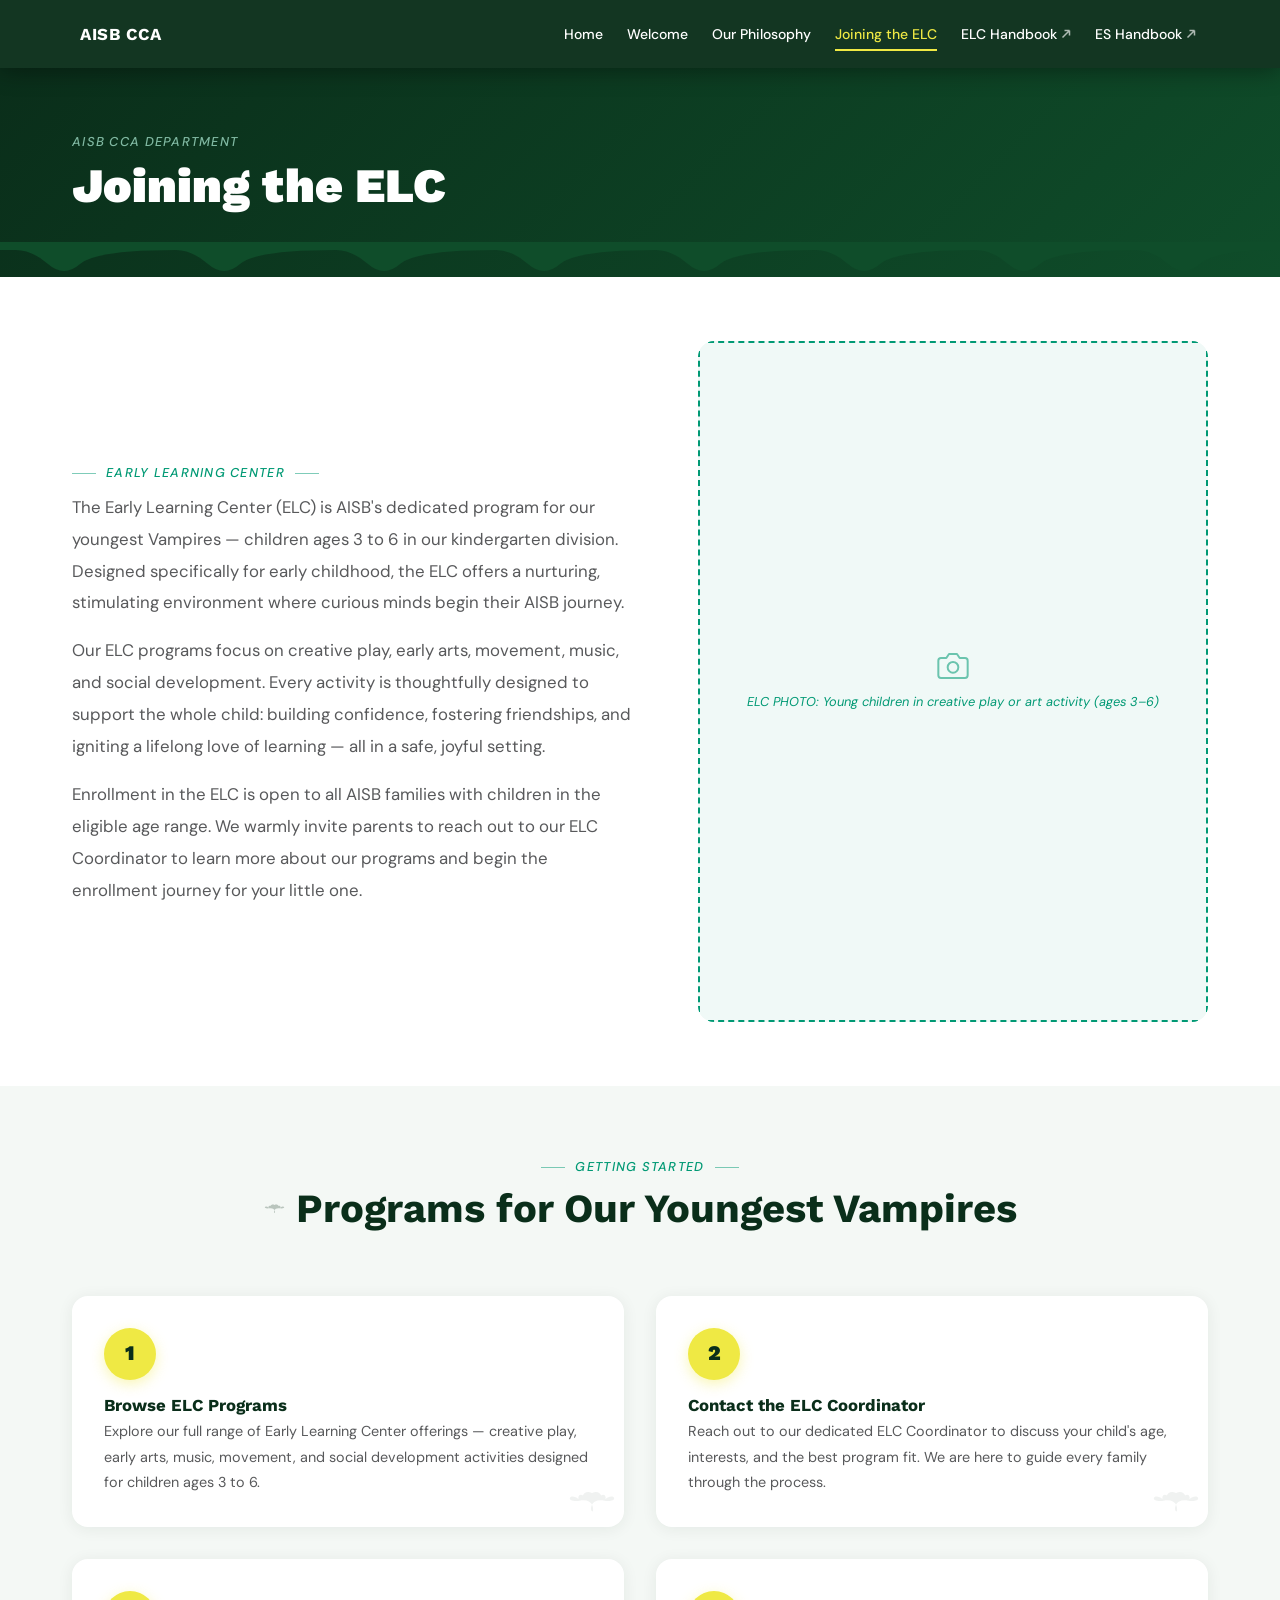
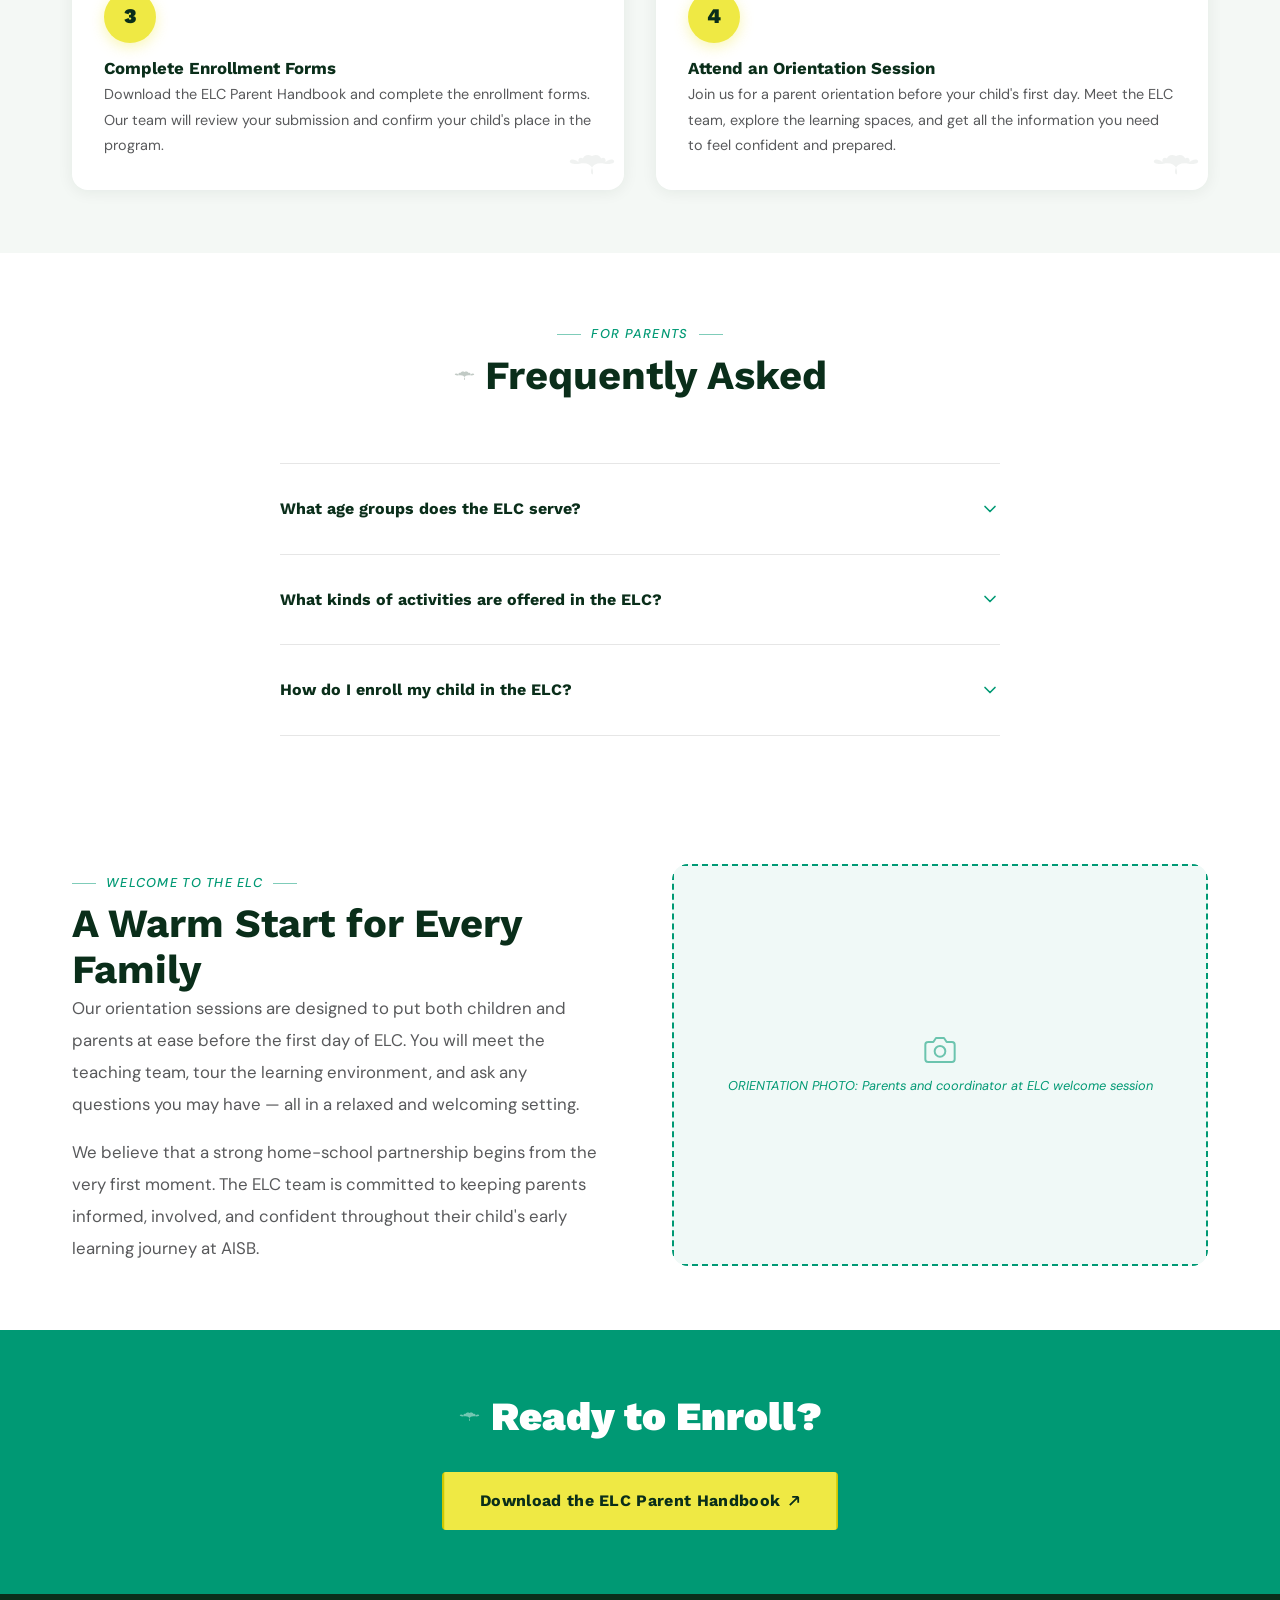
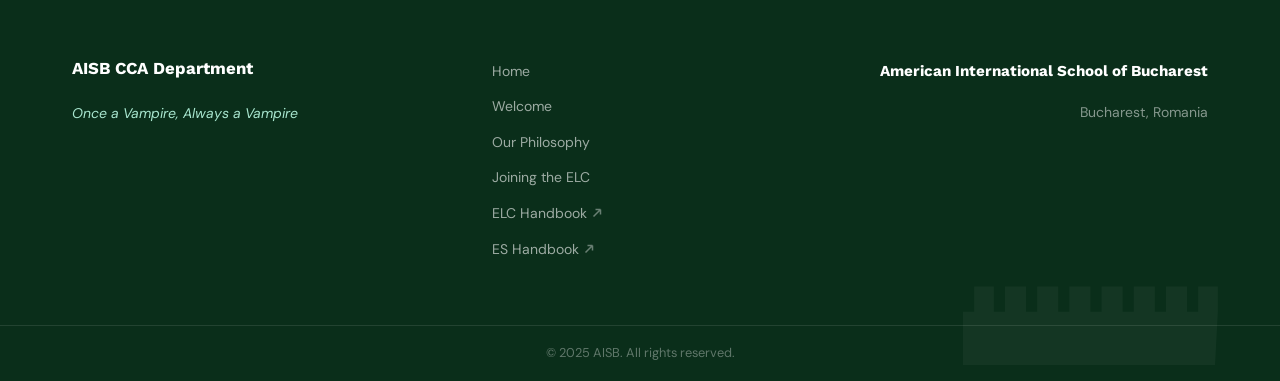
==== commit bfeb064c: "Vampire theme overhaul — logos, hero animations, cursor - Replace inline SVG nav logos with vampire " ====
--- a/joining-elc.html
+++ b/joining-elc.html
@@ -15,9 +15,7 @@
     <div class="container nav__inner">
 
       <a href="index.html" class="nav__brand" aria-label="AISB CCA — Home">
-        <svg class="nav__brand-icon" viewBox="0 0 100 56" width="34" height="20" fill="currentColor" xmlns="http://www.w3.org/2000/svg" aria-hidden="true">
-          <path d="M50,28 C47,22 38,17 24,20 C14,22 2,20 4,14 C7,9 16,11 22,17 C20,10 25,5 31,9 C34,3 40,0 50,4 C60,0 66,3 69,9 C75,5 80,10 78,17 C84,11 93,9 96,14 C98,20 86,22 76,20 C62,17 53,22 50,28 Z M50,28 C48,33 47,38 49,41 C50,43 51,43 52,41 C53,38 52,33 50,28 Z"/>
-        </svg>
+        <img class="nav__brand-icon" src="unnamed.png" alt="" aria-hidden="true">
         <span class="nav__brand-text">AISB CCA</span>
       </a>
 
--- a/css/styles.css
+++ b/css/styles.css
@@ -72,8 +72,7 @@
   text-rendering: optimizeSpeed;
   -webkit-font-smoothing: antialiased;
   -moz-osx-font-smoothing: grayscale;
-  /* Custom bat cursor */
-  cursor: url("data:image/svg+xml,%3Csvg xmlns='http://www.w3.org/2000/svg' viewBox='0 0 100 56' width='22' height='13'%3E%3Cpath fill='%230a2e1a' d='M50,28 C47,22 38,17 24,20 C14,22 2,20 4,14 C7,9 16,11 22,17 C20,10 25,5 31,9 C34,3 40,0 50,4 C60,0 66,3 69,9 C75,5 80,10 78,17 C84,11 93,9 96,14 C98,20 86,22 76,20 C62,17 53,22 50,28 Z M50,28 C48,33 47,38 49,41 C50,43 51,43 52,41 C53,38 52,33 50,28 Z'/%3E%3C/svg%3E") 11 6, auto;
+  cursor: auto;
 }
 
 img, picture, video, canvas, svg {
@@ -103,9 +102,8 @@
   opacity: 0.75;
 }
 
-/* Buttons and interactive elements: default cursor */
 button, [role="button"], a, label, input, select, textarea {
-  cursor: url("data:image/svg+xml,%3Csvg xmlns='http://www.w3.org/2000/svg' viewBox='0 0 100 56' width='22' height='13'%3E%3Cpath fill='%230a2e1a' d='M50,28 C47,22 38,17 24,20 C14,22 2,20 4,14 C7,9 16,11 22,17 C20,10 25,5 31,9 C34,3 40,0 50,4 C60,0 66,3 69,9 C75,5 80,10 78,17 C84,11 93,9 96,14 C98,20 86,22 76,20 C62,17 53,22 50,28 Z M50,28 C48,33 47,38 49,41 C50,43 51,43 52,41 C53,38 52,33 50,28 Z'/%3E%3C/svg%3E") 11 6, pointer;
+  cursor: pointer;
 }
 
 /* =============================================
@@ -209,7 +207,7 @@
 #page-transition {
   position: fixed;
   inset: 0;
-  background: var(--accent);
+  background: linear-gradient(135deg, var(--primary) 0%, var(--accent) 100%);
   z-index: 10000;
   pointer-events: none;
 }
@@ -220,9 +218,10 @@
 
 @keyframes brandBatFlap {
   0%   { transform: scale(1) rotate(0deg); }
-  25%  { transform: scaleY(0.55) scale(1.12) rotate(-4deg); }
-  55%  { transform: scaleY(1.08) scale(1.06) rotate(3deg); }
-  80%  { transform: scale(1.02) rotate(-1deg); }
+  20%  { transform: scaleY(0.5) scale(1.15) rotate(-5deg); }
+  45%  { transform: scaleY(1.1) scale(1.08) rotate(4deg); }
+  65%  { transform: scaleY(0.85) scale(1.04) rotate(-2deg); }
+  82%  { transform: scale(1.02) rotate(1deg); }
   100% { transform: scale(1) rotate(0deg); }
 }
 
@@ -284,12 +283,16 @@
 }
 
 .nav__brand:hover .nav__brand-icon {
-  animation: brandBatFlap 0.65s cubic-bezier(0.34, 1.1, 0.64, 1);
+  animation: brandBatFlap 0.7s cubic-bezier(0.34, 1.2, 0.64, 1);
 }
 
 .nav__brand-icon {
   flex-shrink: 0;
-  color: var(--yellow);
+  height: 28px;
+  width: auto;
+  object-fit: contain;
+  filter: brightness(0) invert(1);
+  transition: filter 0.2s ease, transform 0.3s ease;
 }
 
 /* Links */
@@ -315,7 +318,7 @@
   font-size: 0.875rem;
   font-weight: 500;
   white-space: nowrap;
-  transition: color var(--transition), transform var(--transition);
+  transition: color 0.25s ease, transform 0.3s cubic-bezier(0.34, 1.4, 0.64, 1);
 }
 
 .nav__link:hover {
@@ -605,15 +608,16 @@
   background-size: 200% 100%;
   background-position: 100% 0;
   transition:
-    background-position 0.35s ease,
-    transform            0.2s  ease,
-    box-shadow           0.2s  ease;
+    background-position 0.45s cubic-bezier(0.16, 1, 0.3, 1),
+    transform            0.3s  cubic-bezier(0.34, 1.4, 0.64, 1),
+    box-shadow           0.3s  cubic-bezier(0.16, 1, 0.3, 1);
+  will-change: transform;
 }
 
 .btn:hover {
   opacity: 1;
-  transform: scale(1.03);
-  box-shadow: 0 10px 28px rgba(0, 0, 0, 0.22);
+  transform: scale(1.04) translateY(-1px);
+  box-shadow: 0 14px 36px rgba(0, 0, 0, 0.24);
   background-position: 0 0;
 }
 
@@ -722,35 +726,42 @@
 
 .reveal {
   opacity: 0;
-  transform: translateY(24px) scale(0.96);
+  transform: translateY(36px);
+  filter: blur(2px);
   transition:
-    opacity   0.55s cubic-bezier(0.25, 0.46, 0.45, 0.94),
-    transform 0.55s cubic-bezier(0.25, 0.46, 0.45, 0.94);
+    opacity   0.75s cubic-bezier(0.16, 1, 0.3, 1),
+    transform 0.75s cubic-bezier(0.16, 1, 0.3, 1),
+    filter    0.6s  cubic-bezier(0.16, 1, 0.3, 1);
+  will-change: transform, opacity;
 }
 
 .reveal.is-visible {
   opacity: 1;
-  transform: translateY(0) scale(1);
-}
-
-/* Staggered children — 0.08s between each */
+  transform: translateY(0);
+  filter: blur(0);
+}
+
+/* Staggered children — 0.1s between each */
 .reveal-stagger > .stagger-item {
   opacity: 0;
-  transform: translateY(24px) scale(0.96);
+  transform: translateY(36px);
+  filter: blur(2px);
   transition:
-    opacity   0.55s cubic-bezier(0.25, 0.46, 0.45, 0.94),
-    transform 0.55s cubic-bezier(0.25, 0.46, 0.45, 0.94);
-}
-
-.reveal-stagger.is-visible > .stagger-item           { opacity: 1; transform: translateY(0) scale(1); }
+    opacity   0.75s cubic-bezier(0.16, 1, 0.3, 1),
+    transform 0.75s cubic-bezier(0.16, 1, 0.3, 1),
+    filter    0.6s  cubic-bezier(0.16, 1, 0.3, 1);
+  will-change: transform, opacity;
+}
+
+.reveal-stagger.is-visible > .stagger-item           { opacity: 1; transform: translateY(0); filter: blur(0); }
 .reveal-stagger.is-visible > .stagger-item:nth-child(1) { transition-delay: 0s;    }
-.reveal-stagger.is-visible > .stagger-item:nth-child(2) { transition-delay: 0.08s; }
-.reveal-stagger.is-visible > .stagger-item:nth-child(3) { transition-delay: 0.16s; }
-.reveal-stagger.is-visible > .stagger-item:nth-child(4) { transition-delay: 0.24s; }
-.reveal-stagger.is-visible > .stagger-item:nth-child(5) { transition-delay: 0.32s; }
-.reveal-stagger.is-visible > .stagger-item:nth-child(6) { transition-delay: 0.40s; }
-.reveal-stagger.is-visible > .stagger-item:nth-child(7) { transition-delay: 0.48s; }
-.reveal-stagger.is-visible > .stagger-item:nth-child(8) { transition-delay: 0.56s; }
+.reveal-stagger.is-visible > .stagger-item:nth-child(2) { transition-delay: 0.1s;  }
+.reveal-stagger.is-visible > .stagger-item:nth-child(3) { transition-delay: 0.2s;  }
+.reveal-stagger.is-visible > .stagger-item:nth-child(4) { transition-delay: 0.3s;  }
+.reveal-stagger.is-visible > .stagger-item:nth-child(5) { transition-delay: 0.4s;  }
+.reveal-stagger.is-visible > .stagger-item:nth-child(6) { transition-delay: 0.5s;  }
+.reveal-stagger.is-visible > .stagger-item:nth-child(7) { transition-delay: 0.6s;  }
+.reveal-stagger.is-visible > .stagger-item:nth-child(8) { transition-delay: 0.7s;  }
 
 /* =============================================
    HERO
@@ -761,27 +772,71 @@
   to   { opacity: 1; }
 }
 
-/* Hero floating bats */
+/* Subtle eerie flicker on the whole hero */
+@keyframes heroFlicker {
+  0%,  86%, 100% { filter: brightness(1); }
+  88%             { filter: brightness(0.94); }
+  90%             { filter: brightness(1.02); }
+  92%             { filter: brightness(0.96); }
+  94%             { filter: brightness(1); }
+}
+
+/* Blood drips from the top */
+@keyframes bloodDripGrow {
+  0%   { transform: scaleY(0);              opacity: 0;    }
+  12%  { opacity: 0.9; }
+  55%  { transform: scaleY(1);              opacity: 0.85; }
+  80%  { transform: scaleY(1);              opacity: 0.45; }
+  100% { transform: scaleY(1) translateY(12px); opacity: 0; }
+}
+
+/* Moon glow pulse */
+@keyframes moonGlow {
+  0%,  100% { opacity: 0.13; transform: scale(1);    filter: blur(18px); }
+  50%        { opacity: 0.24; transform: scale(1.07); filter: blur(12px); }
+}
+
+/* Fog drift at hero bottom */
+@keyframes fogDrift {
+  0%   { transform: translateX(-5%) scaleX(1.1); opacity: 0.7; }
+  50%  { transform: translateX(5%)  scaleX(0.93); opacity: 1;   }
+  100% { transform: translateX(-5%) scaleX(1.1); opacity: 0.7; }
+}
+
+/* Distant lightning flash */
+@keyframes lightningFlash {
+  0%, 87%, 100% { opacity: 0; }
+  89%            { opacity: 0.08; }
+  90%            { opacity: 0;    }
+  91%            { opacity: 0.05; }
+  92%            { opacity: 0;    }
+}
+
+/* Hero floating bats — erratic sinuous drift */
 @keyframes batDrift {
-  0%   { left: -60px; opacity: 0; transform: translateY(0) rotate(-3deg); }
-  5%   { opacity: 0.14; }
-  25%  { transform: translateY(-18px) rotate(2deg); }
-  50%  { transform: translateY(4px) rotate(-2deg); }
-  75%  { transform: translateY(-14px) rotate(3deg); }
-  95%  { opacity: 0.14; }
-  100% { left: calc(100% + 60px); opacity: 0; transform: translateY(0) rotate(-1deg); }
-}
-
-/* Hero content word entrance with spring overshoot */
+  0%   { left: -70px; opacity: 0;    transform: translateY(0)     rotate(-5deg)  scaleX(1); }
+  4%   { opacity: 0.18; }
+  20%  {                              transform: translateY(-22px)  rotate(4deg)   scaleX(-1); }
+  38%  {                              transform: translateY(8px)    rotate(-3deg)  scaleX(1); }
+  55%  {                              transform: translateY(-16px)  rotate(5deg)   scaleX(-1); }
+  72%  {                              transform: translateY(6px)    rotate(-2deg)  scaleX(1); }
+  88%  {                              transform: translateY(-10px)  rotate(3deg)   scaleX(-1); }
+  96%  { opacity: 0.18; }
+  100% { left: calc(100% + 70px); opacity: 0; transform: translateY(0) rotate(-1deg) scaleX(1); }
+}
+
+/* Hero content word entrance — modern blur + spring */
 @keyframes wordEntrance {
-  0%   { opacity: 0; transform: translateY(44px) scale(0.9); }
-  60%  { opacity: 1; transform: translateY(-8px) scale(1.02); }
-  80%  { transform: translateY(3px) scale(0.99); }
-  100% { opacity: 1; transform: translateY(0) scale(1); }
+  0%   { opacity: 0; transform: translateY(56px) scale(0.88); filter: blur(6px); }
+  50%  { opacity: 1; filter: blur(0); }
+  70%  { transform: translateY(-6px) scale(1.015); }
+  85%  { transform: translateY(2px) scale(0.998); }
+  100% { opacity: 1; transform: translateY(0) scale(1); filter: blur(0); }
 }
 
 @keyframes heroFadeUp {
-  to { opacity: 1; transform: translateY(0); }
+  from { opacity: 0; transform: translateY(28px); filter: blur(4px); }
+  to   { opacity: 1; transform: translateY(0);    filter: blur(0); }
 }
 
 .hero {
@@ -794,19 +849,47 @@
   align-items: center;
   justify-content: center;
   text-align: center;
+  animation: heroFlicker 12s ease-in-out 3s infinite;
 }
 
 .hero__bg {
   position: absolute;
   inset: 0;
-  background: linear-gradient(
-    135deg,
-    var(--primary)     0%,
-    var(--primary-mid) 55%,
-    var(--accent)     100%
-  );
+  background:
+    radial-gradient(ellipse at 80% 15%, rgba(139,0,0,0.18) 0%, transparent 45%),
+    linear-gradient(160deg, var(--primary) 0%, #060f09 40%, #0a1a0e 65%, var(--primary-mid) 100%);
   z-index: 0;
-  animation: heroBgFade 0.6s ease forwards;
+  animation: heroBgFade 0.8s ease forwards;
+}
+
+/* Moon — soft glowing orb top-right */
+.hero__bg::before {
+  content: '';
+  position: absolute;
+  top: 7%;
+  right: 10%;
+  width: 140px;
+  height: 140px;
+  border-radius: 50%;
+  background: radial-gradient(circle at 38% 32%, rgba(240,255,245,0.9) 0%, rgba(168,230,207,0.55) 38%, transparent 68%);
+  filter: blur(18px);
+  opacity: 0.15;
+  animation: moonGlow 8s ease-in-out infinite;
+  pointer-events: none;
+}
+
+/* Fog — glowing mist at the bottom */
+.hero__bg::after {
+  content: '';
+  position: absolute;
+  bottom: 0;
+  left: -15%;
+  width: 130%;
+  height: 38%;
+  background: radial-gradient(ellipse at 50% 100%, rgba(0,153,116,0.18) 0%, rgba(0,80,40,0.08) 50%, transparent 70%);
+  filter: blur(28px);
+  animation: fogDrift 11s ease-in-out infinite;
+  pointer-events: none;
 }
 
 /* Drip from hero bottom into intro section */
@@ -850,6 +933,35 @@
   line-height: 1.5;
 }
 
+/* Blood drips from top — JS-injected */
+.hero__blood-drip {
+  position: absolute;
+  top: 0;
+  transform-origin: top center;
+  background: linear-gradient(
+    to bottom,
+    #8b0000 0%,
+    rgba(139, 0, 0, 0.75) 55%,
+    rgba(139, 0, 0, 0.15) 85%,
+    transparent 100%
+  );
+  border-radius: 0 0 45% 45%;
+  pointer-events: none;
+  z-index: 4;
+  animation: bloodDripGrow var(--drip-duration, 5s) ease-in-out var(--drip-delay, 0s) infinite;
+  will-change: transform, opacity;
+}
+
+/* Lightning flash overlay — JS-injected */
+.hero__lightning {
+  position: absolute;
+  inset: 0;
+  background: radial-gradient(ellipse at 65% 8%, rgba(210, 255, 230, 0.85) 0%, transparent 52%);
+  pointer-events: none;
+  z-index: 1;
+  animation: lightningFlash 11s ease-in-out 4s infinite;
+}
+
 /* Floating bat elements (added via JS) */
 .hero__bat {
   position: absolute;
@@ -861,6 +973,9 @@
   animation: batDrift var(--bat-duration, 22s) linear var(--bat-delay, 0s) infinite;
 }
 
+.hero__bat--sm { width: 18px; height: 10px; opacity: 0.7; }
+.hero__bat--lg { width: 54px; height: 30px; }
+
 .hero__content {
   position: relative;
   z-index: 2;
@@ -876,14 +991,16 @@
 .hero__word {
   display: inline-block;
   opacity: 0;
-  transform: translateY(44px) scale(0.9);
-  animation: wordEntrance 0.7s cubic-bezier(0.34, 1.56, 0.64, 1) calc(0.3s + var(--wi, 0) * 0.1s) both;
+  transform: translateY(56px) scale(0.88);
+  animation: wordEntrance 0.85s cubic-bezier(0.34, 1.4, 0.64, 1) calc(0.2s + var(--wi, 0) * 0.09s) both;
+  will-change: transform, opacity, filter;
 }
 
 .hero-anim {
   opacity: 0;
   transform: translateY(28px);
-  animation: heroFadeUp 0.65s cubic-bezier(0.25, 0.46, 0.45, 0.94) var(--delay, 0s) both;
+  animation: heroFadeUp 0.7s cubic-bezier(0.16, 1, 0.3, 1) var(--delay, 0s) both;
+  will-change: transform, opacity, filter;
 }
 
 .hero__headline {
@@ -892,7 +1009,10 @@
   color: var(--white);
   line-height: 1.0;
   letter-spacing: -0.02em;
-  text-shadow: 0 0 40px rgba(0, 200, 100, 0.3);
+  text-shadow:
+    0 0 40px  rgba(0, 200, 100, 0.4),
+    0 0 90px  rgba(139, 0, 0, 0.25),
+    0 0 160px rgba(0, 100, 50, 0.15);
 }
 
 /* Override h2 bat for headline */
@@ -959,8 +1079,9 @@
   flex-direction: column;
   align-items: center;
   gap: var(--space-md);
-  transition: transform 0.25s ease, box-shadow 0.25s ease;
+  transition: transform 0.4s cubic-bezier(0.34, 1.3, 0.64, 1), box-shadow 0.3s cubic-bezier(0.16, 1, 0.3, 1);
   overflow: hidden;
+  will-change: transform;
 }
 
 /* Bat watermark */
@@ -1050,7 +1171,8 @@
   overflow: hidden;
   box-shadow: 0 2px 16px rgba(10, 46, 26, 0.08);
   background: var(--white);
-  transition: transform 0.25s ease, box-shadow 0.25s ease;
+  transition: transform 0.4s cubic-bezier(0.34, 1.3, 0.64, 1), box-shadow 0.3s cubic-bezier(0.16, 1, 0.3, 1);
+  will-change: transform;
 }
 
 .program-card:hover {
@@ -1298,8 +1420,9 @@
   flex-direction: column;
   align-items: center;
   gap: var(--space-sm);
-  transition: transform 0.25s ease, box-shadow 0.25s ease;
+  transition: transform 0.4s cubic-bezier(0.34, 1.3, 0.64, 1), box-shadow 0.3s cubic-bezier(0.16, 1, 0.3, 1);
   overflow: hidden;
+  will-change: transform;
 }
 
 /* Bat watermark */
@@ -1580,8 +1703,9 @@
   border-radius: var(--radius-lg);
   padding: var(--space-lg);
   box-shadow: 0 2px 16px rgba(10, 46, 26, 0.07);
-  transition: transform 0.25s ease, box-shadow 0.25s ease;
+  transition: transform 0.4s cubic-bezier(0.34, 1.3, 0.64, 1), box-shadow 0.3s cubic-bezier(0.16, 1, 0.3, 1);
   overflow: hidden;
+  will-change: transform;
 }
 
 /* Bat watermark */
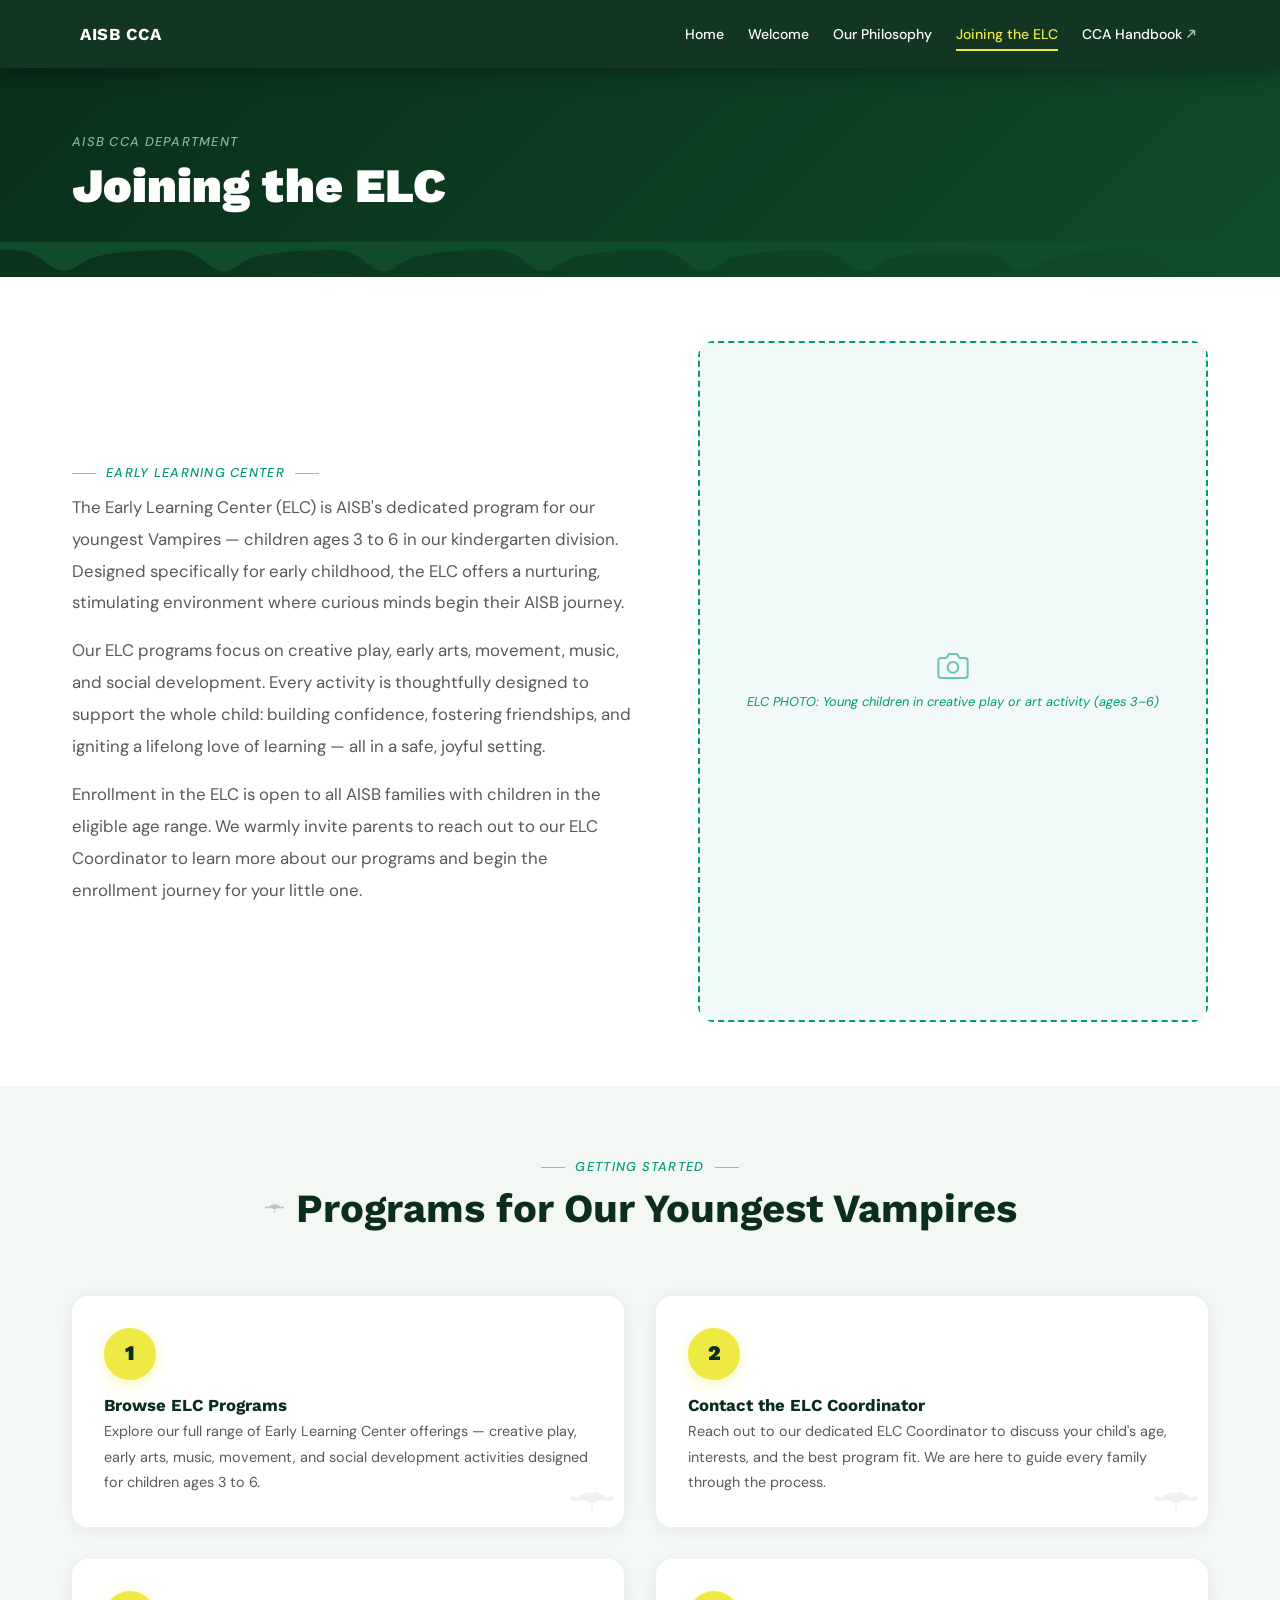
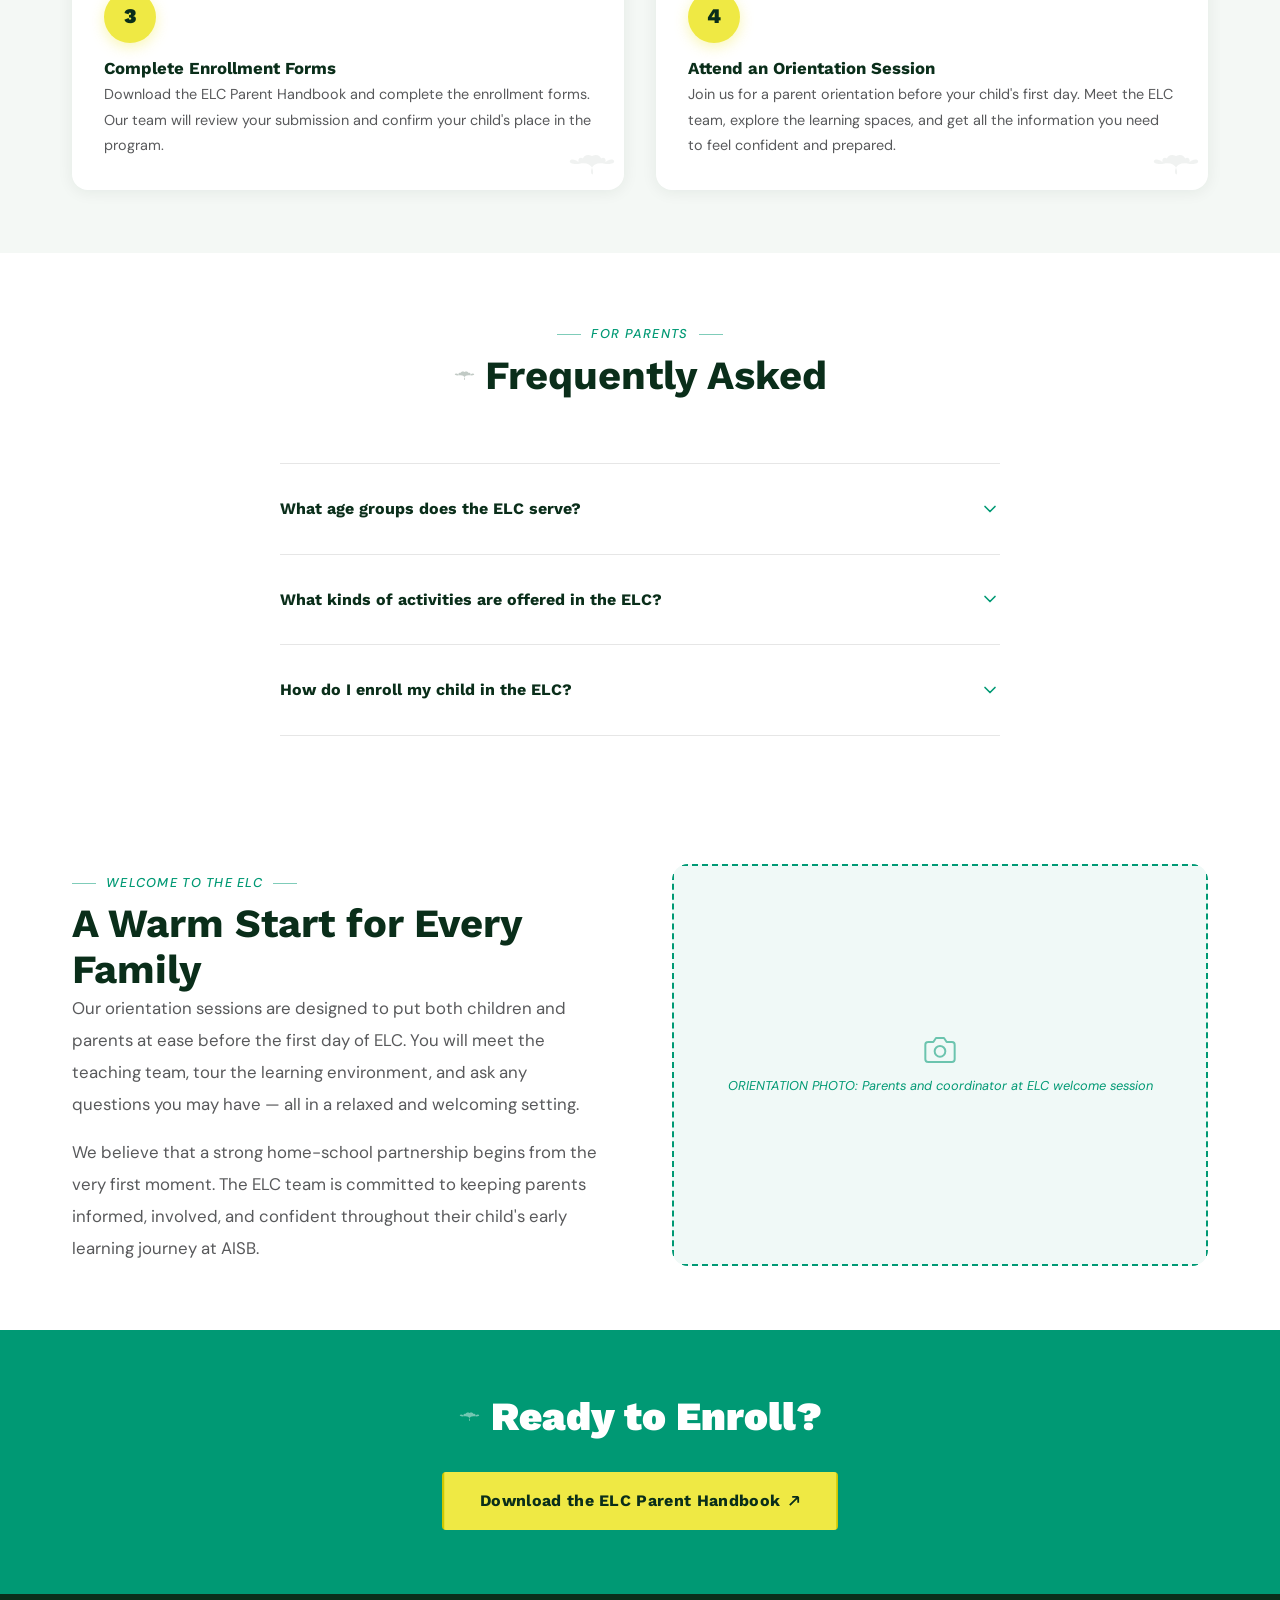
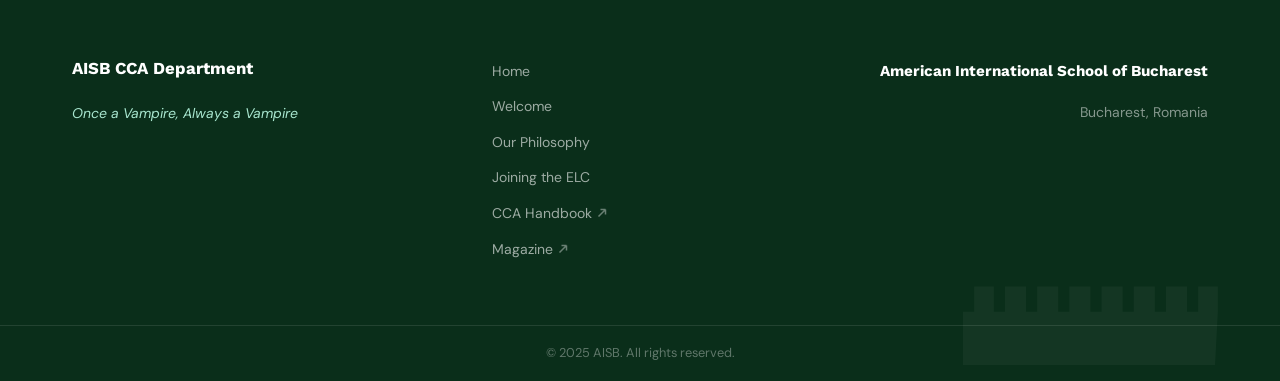
==== commit c405c3e5: "Add booklets, magazine, resources — restructure links from links.txt - Change hero headline to "Once" ====
--- a/joining-elc.html
+++ b/joining-elc.html
@@ -26,16 +26,9 @@
           <li><a href="philosophy.html"   class="nav__link" data-page="philosophy">Our Philosophy</a></li>
           <li><a href="joining-elc.html"  class="nav__link" data-page="joining-elc">Joining the ELC</a></li>
           <li>
-            <a href="https://docs.google.com/document/d/1C8rKPDsnyIg01VgttbhQd866ZwGXewxtXoNhxPmOfxU/edit"
+            <a href="https://docs.google.com/document/d/1uVwUEFHOn3_4B4PPxiPPun_PIijwQBy9hPHAp4GYJOQ/edit?tab=t.0"
                class="nav__link" target="_blank" rel="noopener noreferrer">
-              ELC Handbook
-              <svg class="nav__ext-icon" viewBox="0 0 10 10" fill="none" stroke="currentColor" stroke-width="1.5" xmlns="http://www.w3.org/2000/svg" aria-hidden="true"><path d="M1.5 8.5L8.5 1.5M8.5 1.5H3.5M8.5 1.5v5"/></svg>
-            </a>
-          </li>
-          <li>
-            <a href="https://docs.google.com/document/d/1jAWtmQBweBVDEVaAY76nu84KtQJgYyB6U0lxwEaAoNE/edit"
-               class="nav__link" target="_blank" rel="noopener noreferrer">
-              ES Handbook
+              CCA Handbook
               <svg class="nav__ext-icon" viewBox="0 0 10 10" fill="none" stroke="currentColor" stroke-width="1.5" xmlns="http://www.w3.org/2000/svg" aria-hidden="true"><path d="M1.5 8.5L8.5 1.5M8.5 1.5H3.5M8.5 1.5v5"/></svg>
             </a>
           </li>
@@ -250,16 +243,16 @@
           <li><a href="philosophy.html">Our Philosophy</a></li>
           <li><a href="joining-elc.html">Joining the ELC</a></li>
           <li>
-            <a href="https://docs.google.com/document/d/1C8rKPDsnyIg01VgttbhQd866ZwGXewxtXoNhxPmOfxU/edit"
+            <a href="https://docs.google.com/document/d/1uVwUEFHOn3_4B4PPxiPPun_PIijwQBy9hPHAp4GYJOQ/edit?tab=t.0"
                target="_blank" rel="noopener noreferrer">
-              ELC Handbook
+              CCA Handbook
               <svg class="nav__ext-icon" viewBox="0 0 10 10" fill="none" stroke="currentColor" stroke-width="1.5" xmlns="http://www.w3.org/2000/svg" aria-hidden="true"><path d="M1.5 8.5L8.5 1.5M8.5 1.5H3.5M8.5 1.5v5"/></svg>
             </a>
           </li>
           <li>
-            <a href="https://docs.google.com/document/d/1jAWtmQBweBVDEVaAY76nu84KtQJgYyB6U0lxwEaAoNE/edit"
+            <a href="https://drive.google.com/file/d/1PJ1l3IIfaLi3uhogRWFevL4zNcEg_WBe/view"
                target="_blank" rel="noopener noreferrer">
-              ES Handbook
+              Magazine
               <svg class="nav__ext-icon" viewBox="0 0 10 10" fill="none" stroke="currentColor" stroke-width="1.5" xmlns="http://www.w3.org/2000/svg" aria-hidden="true"><path d="M1.5 8.5L8.5 1.5M8.5 1.5H3.5M8.5 1.5v5"/></svg>
             </a>
           </li>
--- a/css/styles.css
+++ b/css/styles.css
@@ -1852,13 +1852,281 @@
 }
 
 /* =============================================
+   CCA BOOKLETS SECTION
+   ============================================= */
+
+.booklets {
+  padding-block: var(--space-xl);
+  background: var(--primary);
+  position: relative;
+  overflow: hidden;
+}
+
+/* Subtle bat watermark in section bg */
+.booklets::before {
+  content: '';
+  position: absolute;
+  top: 50%;
+  left: 50%;
+  transform: translate(-50%, -50%);
+  width: 480px;
+  height: 270px;
+  background: var(--bat-white) center / contain no-repeat;
+  opacity: 0.03;
+  pointer-events: none;
+}
+
+.booklets__header {
+  text-align: center;
+  margin-bottom: var(--space-xl);
+}
+
+.booklets__header h2 {
+  color: var(--white);
+  margin-top: var(--space-sm);
+}
+
+.booklets__header h2::before {
+  background: var(--bat-white) center / contain no-repeat;
+  opacity: 0.35;
+}
+
+.booklets__sub {
+  color: var(--teal-light);
+  font-size: 1rem;
+  line-height: 1.7;
+  margin-top: var(--space-sm);
+  opacity: 0.8;
+}
+
+.booklets__grid {
+  display: grid;
+  grid-template-columns: repeat(3, 1fr);
+  gap: var(--space-lg);
+}
+
+.booklet-card {
+  display: flex;
+  flex-direction: column;
+  gap: var(--space-md);
+  background: rgba(255, 255, 255, 0.05);
+  border: 1px solid rgba(168, 230, 207, 0.15);
+  border-radius: var(--radius-lg);
+  padding: var(--space-lg);
+  text-decoration: none;
+  color: var(--white);
+  transition:
+    background 0.3s cubic-bezier(0.16, 1, 0.3, 1),
+    border-color 0.3s ease,
+    transform 0.4s cubic-bezier(0.34, 1.3, 0.64, 1),
+    box-shadow 0.3s cubic-bezier(0.16, 1, 0.3, 1);
+  will-change: transform;
+  position: relative;
+  overflow: hidden;
+}
+
+.booklet-card:hover {
+  opacity: 1;
+  background: rgba(255, 255, 255, 0.09);
+  border-color: rgba(168, 230, 207, 0.4);
+  transform: translateY(-5px);
+  box-shadow: 0 16px 40px rgba(0, 0, 0, 0.4);
+}
+
+.booklet-card__badge {
+  display: inline-flex;
+  align-self: flex-start;
+  padding: 4px 12px;
+  border-radius: 100px;
+  font-family: var(--font-body);
+  font-size: 0.75rem;
+  font-weight: 500;
+  letter-spacing: 0.06em;
+  text-transform: uppercase;
+  background: var(--teal);
+  color: var(--white);
+}
+
+.booklet-card__badge--es  { background: var(--accent); }
+.booklet-card__badge--kg  { background: #8a7e00; color: var(--white); }
+
+.booklet-card__body {
+  flex: 1;
+}
+
+.booklet-card__title {
+  font-family: var(--font-heading);
+  font-weight: 700;
+  font-size: 1.2rem;
+  color: var(--white);
+  margin-bottom: var(--space-xs);
+}
+
+.booklet-card__season {
+  font-size: 0.85rem;
+  color: var(--teal-light);
+  opacity: 0.8;
+  margin: 0;
+}
+
+.booklet-card__cta {
+  display: inline-flex;
+  align-items: center;
+  gap: 6px;
+  font-family: var(--font-body);
+  font-size: 0.85rem;
+  font-weight: 500;
+  color: var(--yellow);
+  transition: gap 0.25s ease;
+}
+
+.booklet-card:hover .booklet-card__cta {
+  gap: 10px;
+}
+
+/* =============================================
+   MAGAZINE BANNER
+   ============================================= */
+
+.magazine-banner {
+  background: linear-gradient(135deg, #060f09 0%, var(--primary-mid) 100%);
+  padding-block: var(--space-xl);
+  border-top: 1px solid rgba(168, 230, 207, 0.08);
+  border-bottom: 1px solid rgba(168, 230, 207, 0.08);
+}
+
+.magazine-banner__inner {
+  display: flex;
+  align-items: center;
+  justify-content: space-between;
+  gap: var(--space-xl);
+}
+
+.magazine-banner__text {
+  max-width: 580px;
+}
+
+.magazine-banner__title {
+  color: var(--white);
+  margin-top: var(--space-sm);
+  margin-bottom: var(--space-sm);
+}
+
+.magazine-banner__title::before { display: none; }
+
+.magazine-banner__desc {
+  color: var(--teal-light);
+  font-size: 1rem;
+  line-height: 1.7;
+  margin: 0;
+  opacity: 0.8;
+}
+
+/* =============================================
+   RESOURCE CARDS (welcome page)
+   ============================================= */
+
+.quick-links .section-label {
+  display: block;
+  margin-bottom: var(--space-sm);
+}
+
+.resources-grid {
+  display: grid;
+  grid-template-columns: repeat(3, 1fr);
+  gap: var(--space-md);
+  margin-top: var(--space-xl);
+}
+
+.resource-card {
+  display: flex;
+  align-items: flex-start;
+  gap: var(--space-md);
+  padding: var(--space-lg);
+  background: var(--white);
+  border: 1px solid rgba(88, 89, 91, 0.1);
+  border-radius: var(--radius-lg);
+  text-decoration: none;
+  color: inherit;
+  transition:
+    border-color 0.3s ease,
+    box-shadow   0.3s cubic-bezier(0.16, 1, 0.3, 1),
+    transform    0.4s cubic-bezier(0.34, 1.3, 0.64, 1);
+  will-change: transform;
+  position: relative;
+}
+
+.resource-card:hover {
+  opacity: 1;
+  border-color: var(--teal);
+  box-shadow: 0 8px 28px rgba(10, 46, 26, 0.12);
+  transform: translateY(-3px);
+}
+
+.resource-card__icon {
+  flex-shrink: 0;
+  width: 42px;
+  height: 42px;
+  border-radius: var(--radius-md);
+  background: rgba(0, 153, 116, 0.1);
+  display: flex;
+  align-items: center;
+  justify-content: center;
+  color: var(--teal);
+}
+
+.resource-card__icon svg {
+  width: 20px;
+  height: 20px;
+}
+
+.resource-card__text {
+  flex: 1;
+  min-width: 0;
+}
+
+.resource-card__title {
+  font-family: var(--font-heading);
+  font-weight: 700;
+  font-size: 0.95rem;
+  color: var(--primary);
+  margin-bottom: 4px;
+  line-height: 1.3;
+}
+
+.resource-card__desc {
+  font-size: 0.825rem;
+  line-height: 1.6;
+  color: var(--gray);
+  margin: 0;
+}
+
+.resource-card__arrow {
+  flex-shrink: 0;
+  color: var(--teal);
+  opacity: 0.5;
+  margin-top: 2px;
+  transition: opacity 0.2s ease, transform 0.3s cubic-bezier(0.34, 1.3, 0.64, 1);
+}
+
+.resource-card:hover .resource-card__arrow {
+  opacity: 1;
+  transform: translate(2px, -2px);
+}
+
+/* =============================================
    RESPONSIVE
    ============================================= */
 
 /* 1024px — tablet landscape */
 @media (max-width: 1024px) {
   .pillars__grid,
-  .programs__grid {
+  .programs__grid,
+  .booklets__grid {
+    grid-template-columns: 1fr 1fr;
+  }
+
+  .resources-grid {
     grid-template-columns: 1fr 1fr;
   }
 }
@@ -1868,8 +2136,16 @@
   .pillars__grid,
   .programs__grid,
   .team-grid,
-  .steps-grid {
+  .steps-grid,
+  .booklets__grid,
+  .resources-grid {
     grid-template-columns: 1fr;
+  }
+
+  .magazine-banner__inner {
+    flex-direction: column;
+    text-align: center;
+    align-items: center;
   }
 
   .welcome-split,
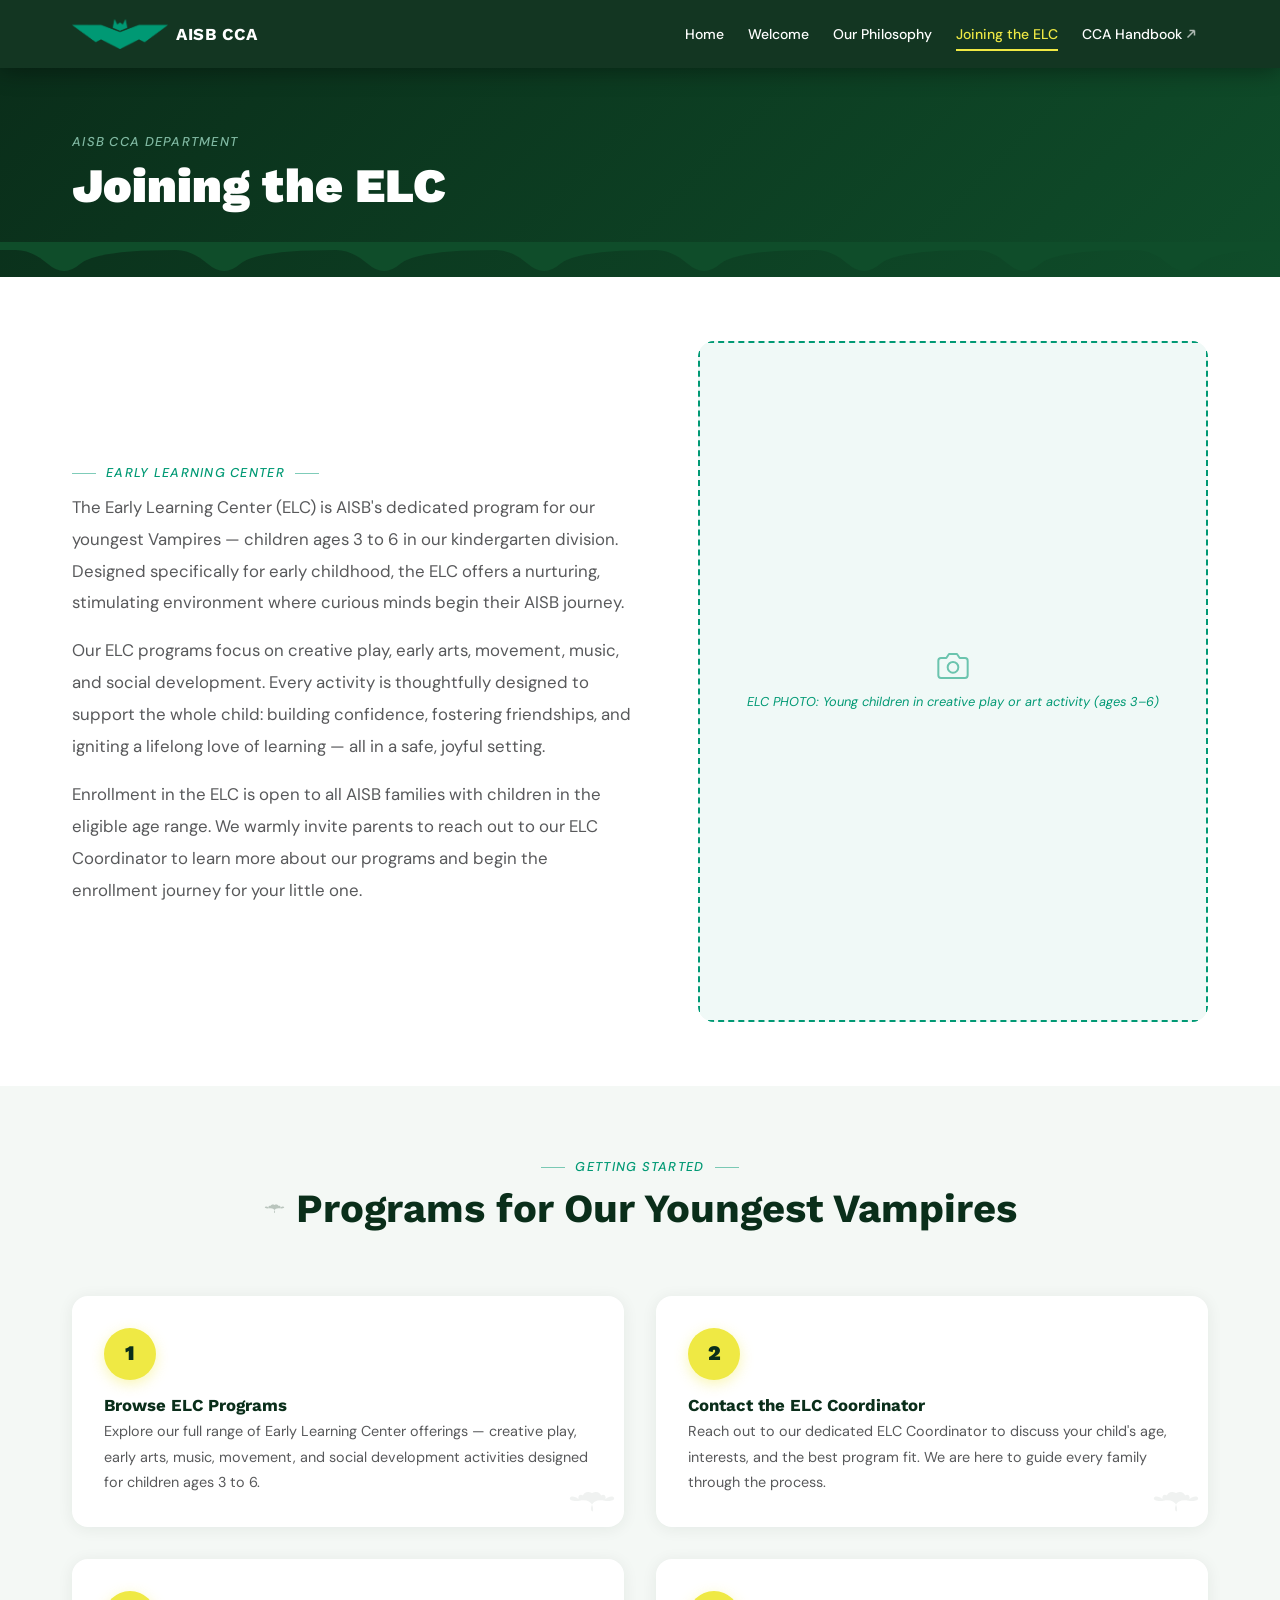
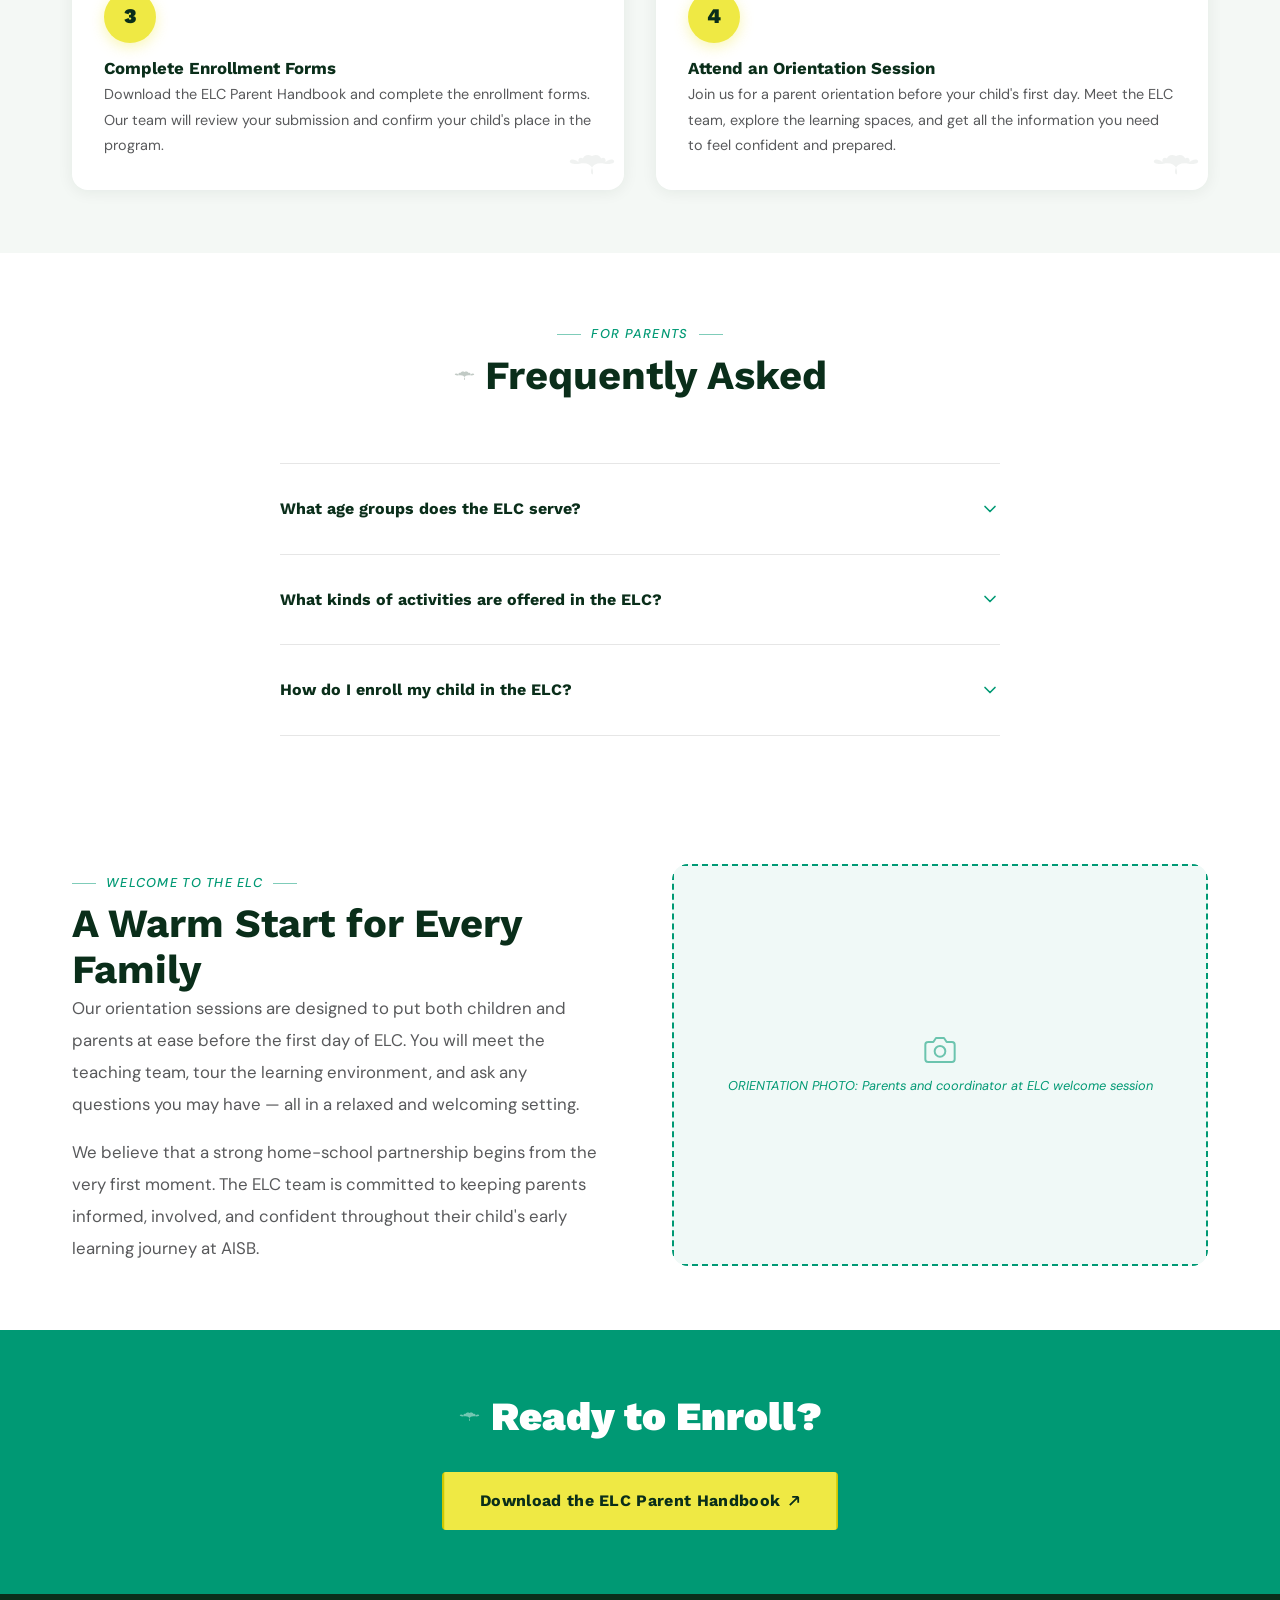
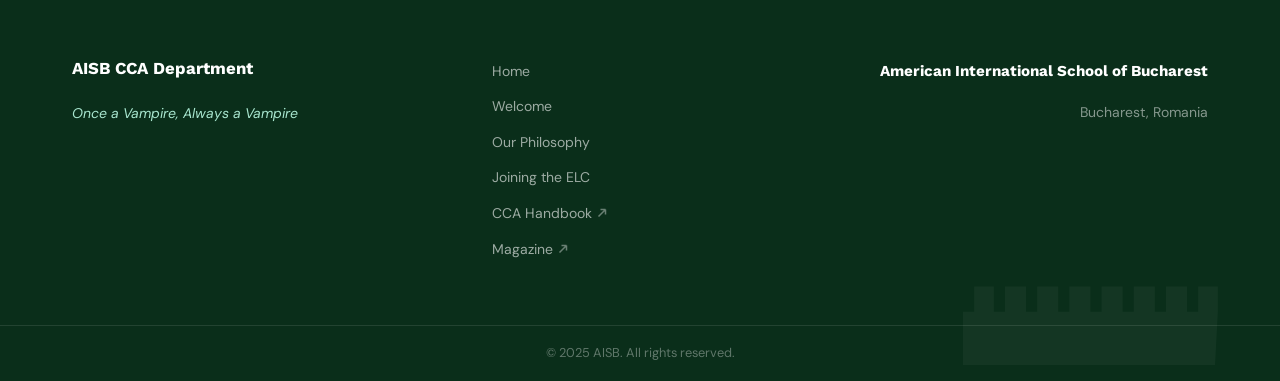
==== commit e851ad3a: "Fix logo broken in Vercel production - Move logo from root to images/vampire-logo.png so it is track" ====
--- a/joining-elc.html
+++ b/joining-elc.html
@@ -15,7 +15,7 @@
     <div class="container nav__inner">
 
       <a href="index.html" class="nav__brand" aria-label="AISB CCA — Home">
-        <img class="nav__brand-icon" src="unnamed.png" alt="" aria-hidden="true">
+        <img class="nav__brand-icon" src="/images/vampire-logo.png" alt="" aria-hidden="true">
         <span class="nav__brand-text">AISB CCA</span>
       </a>
 
--- a/css/styles.css
+++ b/css/styles.css
@@ -288,11 +288,11 @@
 
 .nav__brand-icon {
   flex-shrink: 0;
-  height: 28px;
+  height: 30px;
   width: auto;
   object-fit: contain;
-  filter: brightness(0) invert(1);
-  transition: filter 0.2s ease, transform 0.3s ease;
+  border-radius: 4px;
+  transition: transform 0.3s ease;
 }
 
 /* Links */
@@ -962,19 +962,22 @@
   animation: lightningFlash 11s ease-in-out 4s infinite;
 }
 
-/* Floating bat elements (added via JS) */
+/* Floating logo elements (added via JS) — uses the vampire logo image */
 .hero__bat {
   position: absolute;
-  width: 32px;
-  height: 18px;
-  background: var(--bat-white) center / contain no-repeat;
+  width: 90px;
+  height: 28px; /* matches logo aspect ratio ~3.18:1 */
+  background: url('/images/vampire-logo.png') center / contain no-repeat;
+  filter: invert(1);
+  mix-blend-mode: screen;
+  opacity: 0.2;
   pointer-events: none;
   z-index: 1;
   animation: batDrift var(--bat-duration, 22s) linear var(--bat-delay, 0s) infinite;
 }
 
-.hero__bat--sm { width: 18px; height: 10px; opacity: 0.7; }
-.hero__bat--lg { width: 54px; height: 30px; }
+.hero__bat--sm { width: 55px;  height: 17px; opacity: 0.14; }
+.hero__bat--lg { width: 130px; height: 41px; opacity: 0.22; }
 
 .hero__content {
   position: relative;
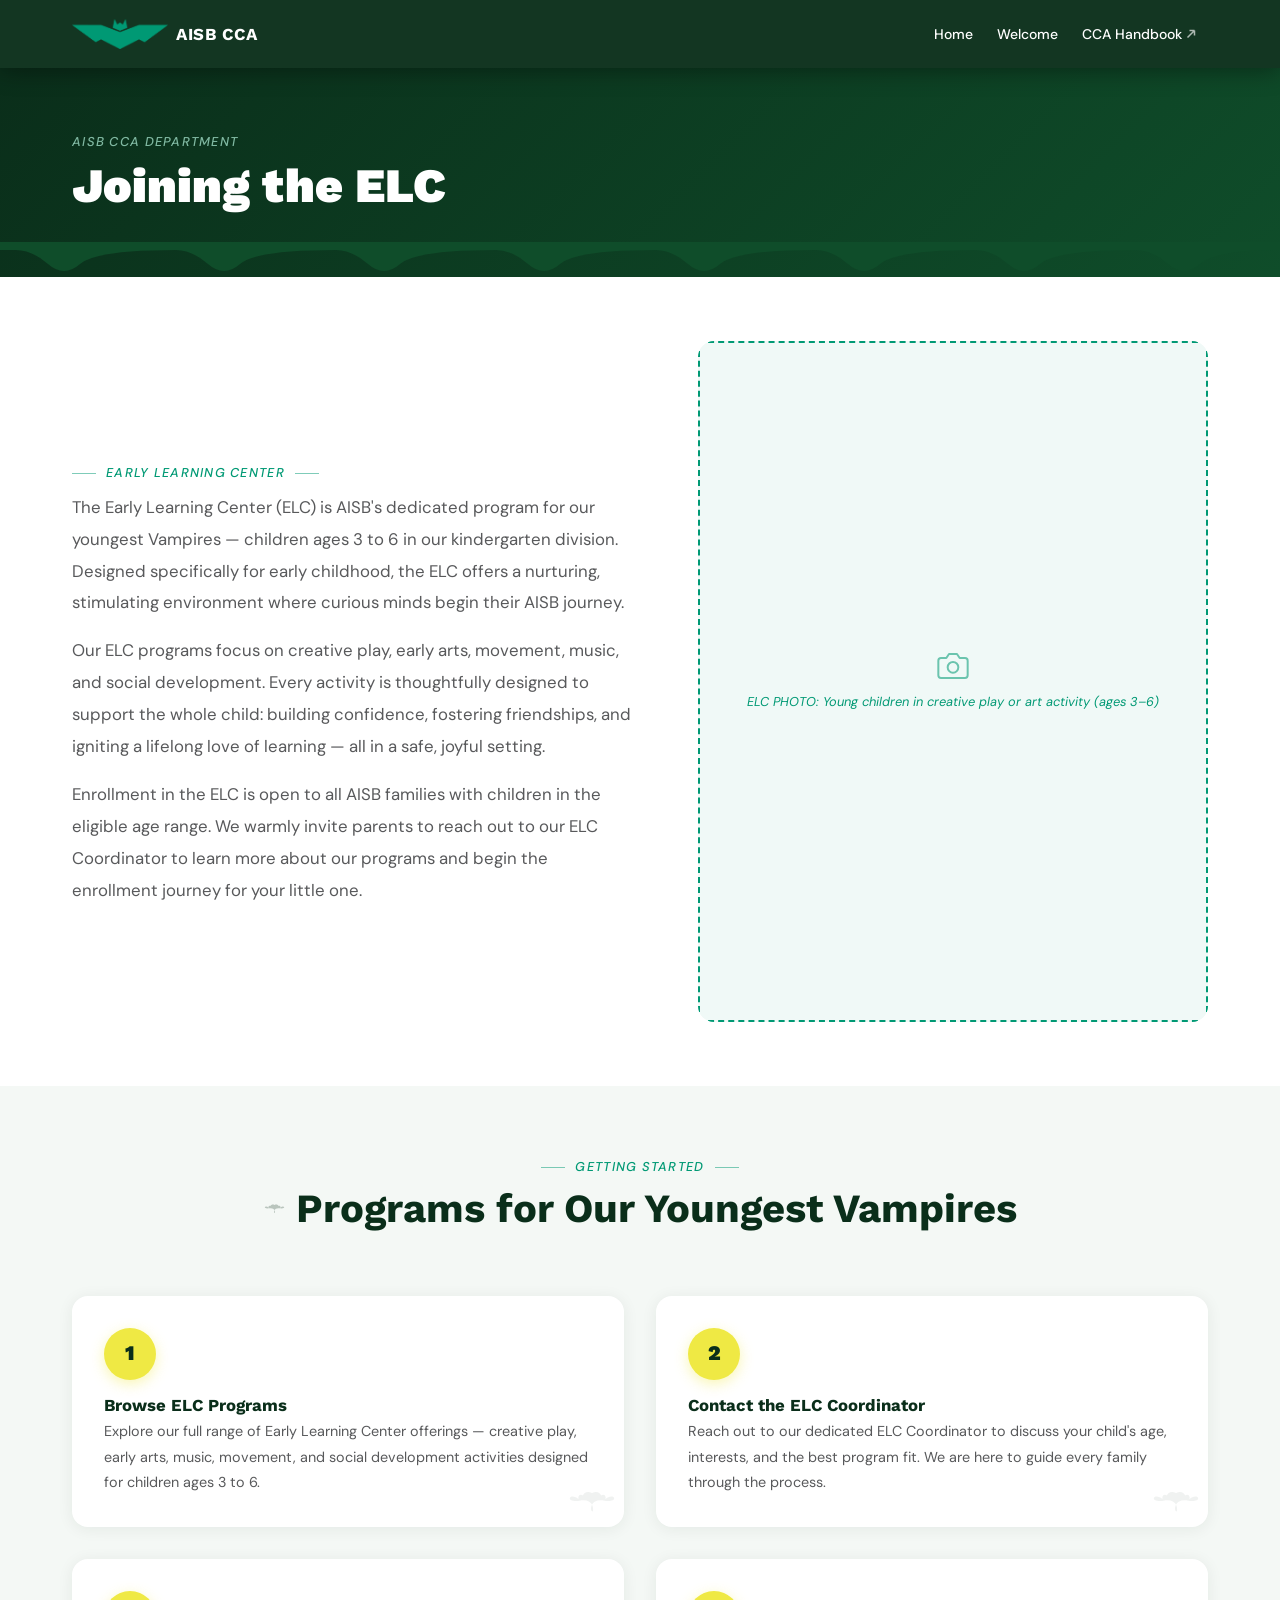
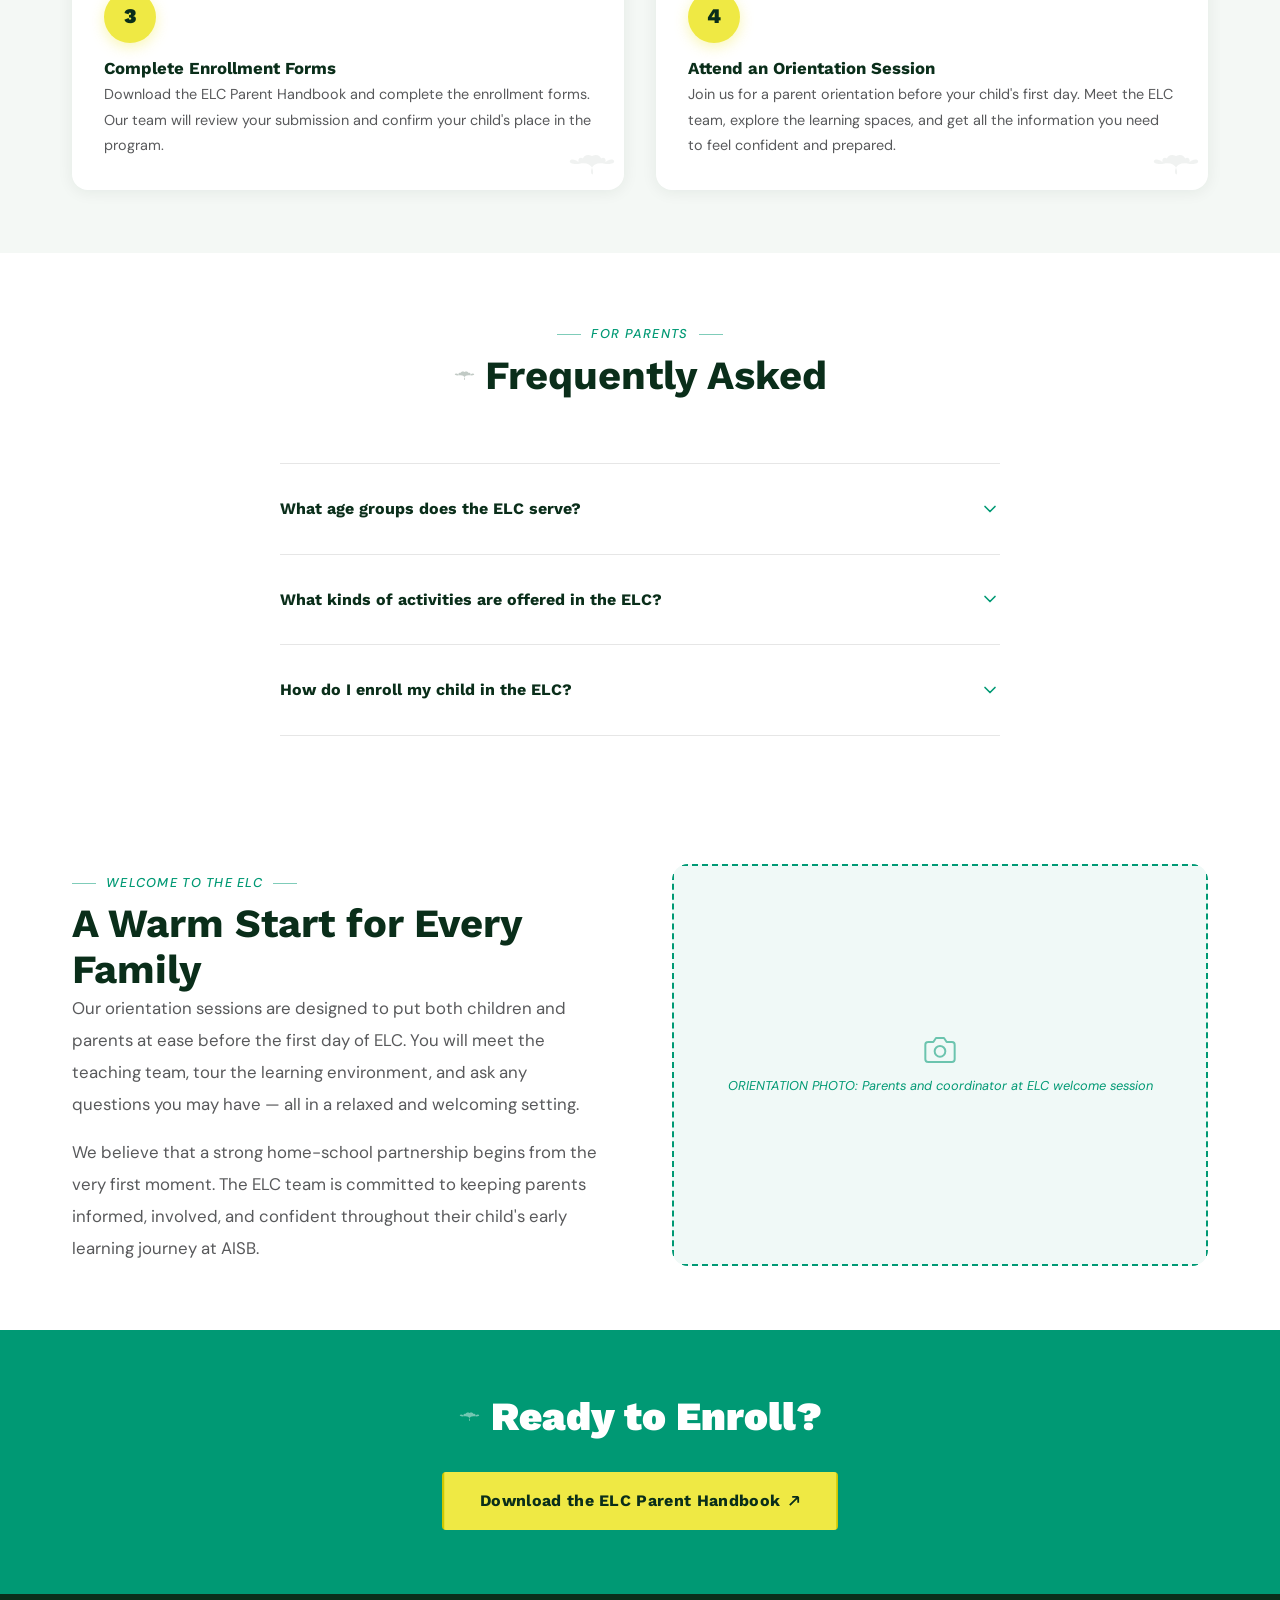
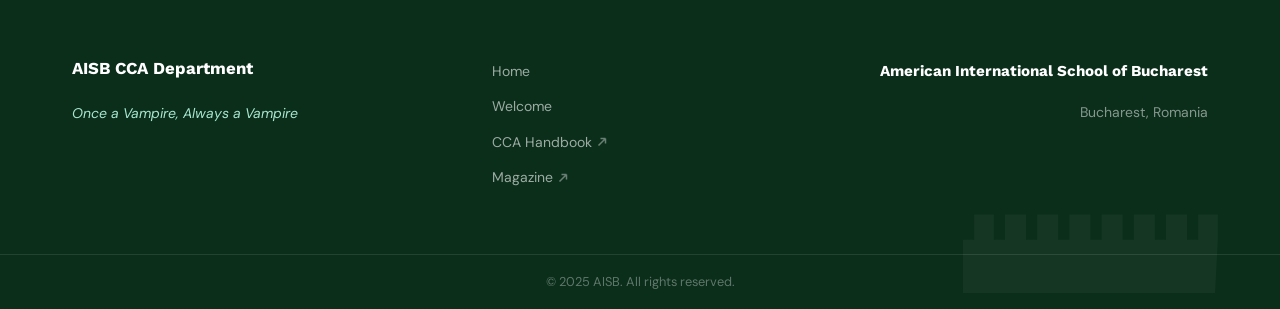
==== commit 2ec990b8: "Restructure site: hero lines, division/season tabs, pull quote, nav cleanup - Hero headline now uses" ====
--- a/joining-elc.html
+++ b/joining-elc.html
@@ -21,10 +21,8 @@
 
       <nav id="nav-links" class="nav__links" aria-label="Main navigation">
         <ul>
-          <li><a href="index.html"        class="nav__link" data-page="index">Home</a></li>
-          <li><a href="welcome.html"      class="nav__link" data-page="welcome">Welcome</a></li>
-          <li><a href="philosophy.html"   class="nav__link" data-page="philosophy">Our Philosophy</a></li>
-          <li><a href="joining-elc.html"  class="nav__link" data-page="joining-elc">Joining the ELC</a></li>
+          <li><a href="index.html"   class="nav__link" data-page="index">Home</a></li>
+          <li><a href="welcome.html" class="nav__link" data-page="welcome">Welcome</a></li>
           <li>
             <a href="https://docs.google.com/document/d/1uVwUEFHOn3_4B4PPxiPPun_PIijwQBy9hPHAp4GYJOQ/edit?tab=t.0"
                class="nav__link" target="_blank" rel="noopener noreferrer">
@@ -240,8 +238,6 @@
         <ul>
           <li><a href="index.html">Home</a></li>
           <li><a href="welcome.html">Welcome</a></li>
-          <li><a href="philosophy.html">Our Philosophy</a></li>
-          <li><a href="joining-elc.html">Joining the ELC</a></li>
           <li>
             <a href="https://docs.google.com/document/d/1uVwUEFHOn3_4B4PPxiPPun_PIijwQBy9hPHAp4GYJOQ/edit?tab=t.0"
                target="_blank" rel="noopener noreferrer">
--- a/css/styles.css
+++ b/css/styles.css
@@ -159,7 +159,8 @@
 .philosophy-block__text h2::before,
 .faq-section h2::before,
 .steps-section h2::before,
-.elc-section-header h2::before {
+.elc-section-header h2::before,
+.div-tabs-section__header h2::before {
   content: '';
   display: inline-block;
   vertical-align: middle;
@@ -2118,6 +2119,230 @@
 }
 
 /* =============================================
+   HERO LINE ANIMATION
+   ============================================= */
+
+.hero__line {
+  display: block;
+  opacity: 0;
+  transform: translateY(56px) scale(0.88);
+  animation: wordEntrance 0.85s cubic-bezier(0.34, 1.4, 0.64, 1) calc(0.2s + var(--li, 0) * 0.15s) both;
+  will-change: transform, opacity;
+}
+
+/* =============================================
+   DIVISION + SEASON TABS (Welcome page)
+   ============================================= */
+
+.div-tabs-section {
+  padding-block: var(--space-xl);
+  background: #fafaf8;
+}
+
+.div-tabs-section__header {
+  text-align: center;
+  margin-bottom: var(--space-xl);
+}
+
+/* Division tab pill row */
+.div-tabs {
+  display: flex;
+  gap: 4px;
+  background: rgba(10, 46, 26, 0.07);
+  border-radius: var(--radius-md);
+  padding: 4px;
+  width: fit-content;
+  margin: 0 auto var(--space-xl);
+}
+
+.div-tab {
+  padding: 10px 28px;
+  border-radius: calc(var(--radius-md) - 2px);
+  border: none;
+  background: transparent;
+  font-family: var(--font-heading);
+  font-weight: 700;
+  font-size: 0.875rem;
+  letter-spacing: 0.05em;
+  text-transform: uppercase;
+  color: var(--primary);
+  cursor: pointer;
+  transition: background 0.2s ease, color 0.2s ease;
+}
+
+.div-tab.is-active {
+  background: var(--primary);
+  color: var(--white);
+  box-shadow: 0 2px 12px rgba(10, 46, 26, 0.25);
+}
+
+.div-tab:hover:not(.is-active) {
+  background: rgba(10, 46, 26, 0.1);
+}
+
+/* Division panels */
+.div-panel {
+  display: none;
+}
+
+.div-panel.is-active {
+  display: block;
+  animation: fadeInPanel 0.3s ease;
+}
+
+@keyframes fadeInPanel {
+  from { opacity: 0; transform: translateY(8px); }
+  to   { opacity: 1; transform: translateY(0); }
+}
+
+/* Season tab pill row */
+.season-tabs {
+  display: flex;
+  gap: 8px;
+  margin-bottom: var(--space-lg);
+  flex-wrap: wrap;
+}
+
+.season-tab {
+  display: inline-flex;
+  align-items: center;
+  gap: 8px;
+  padding: 9px 22px;
+  border-radius: 100px;
+  border: 2px solid rgba(10, 46, 26, 0.18);
+  background: transparent;
+  font-family: var(--font-body);
+  font-weight: 500;
+  font-size: 0.875rem;
+  color: var(--gray);
+  cursor: pointer;
+  transition: border-color 0.2s ease, background 0.2s ease, color 0.2s ease;
+}
+
+.season-tab.is-active {
+  border-color: var(--primary);
+  background: var(--primary);
+  color: var(--white);
+}
+
+.season-tab:hover:not(.is-active) {
+  border-color: var(--accent);
+  color: var(--primary);
+}
+
+/* "Current" badge inside season tab */
+.current-badge {
+  display: inline-block;
+  padding: 1px 7px;
+  background: var(--yellow);
+  color: var(--primary);
+  font-family: var(--font-body);
+  font-size: 0.65rem;
+  font-weight: 700;
+  letter-spacing: 0.06em;
+  text-transform: uppercase;
+  border-radius: 100px;
+  line-height: 1.6;
+}
+
+.season-tab.is-active .current-badge {
+  background: rgba(255, 255, 255, 0.3);
+  color: var(--white);
+}
+
+/* Season panels */
+.season-panel {
+  display: none;
+}
+
+.season-panel.is-active {
+  display: block;
+  animation: fadeInPanel 0.25s ease;
+}
+
+/* CCA activity grid */
+.cca-grid {
+  display: grid;
+  grid-template-columns: repeat(3, 1fr);
+  gap: var(--space-md);
+  margin-bottom: var(--space-xl);
+}
+
+.cca-card {
+  background: var(--white);
+  border: 1px solid rgba(0, 0, 0, 0.07);
+  border-radius: var(--radius-md);
+  padding: var(--space-md) calc(var(--space-md) + 4px);
+  transition: box-shadow 0.2s ease, transform 0.3s cubic-bezier(0.34, 1.3, 0.64, 1);
+}
+
+.cca-card:hover {
+  box-shadow: 0 8px 28px rgba(0, 0, 0, 0.09);
+  transform: translateY(-3px);
+}
+
+.cca-card__badge {
+  display: inline-block;
+  padding: 3px 10px;
+  border-radius: 100px;
+  font-size: 0.68rem;
+  font-weight: 700;
+  letter-spacing: 0.07em;
+  text-transform: uppercase;
+  margin-bottom: var(--space-sm);
+}
+
+.cca-card__badge--athletics { background: rgba(26, 122, 64, 0.12); color: var(--accent); }
+.cca-card__badge--arts      { background: rgba(139, 0, 0, 0.09);   color: #7a1010; }
+.cca-card__badge--academic  { background: rgba(0, 0, 0, 0.06);     color: var(--gray); }
+
+.cca-card__name {
+  font-family: var(--font-heading);
+  font-weight: 700;
+  font-size: 1rem;
+  color: var(--primary);
+  margin-bottom: 3px;
+  line-height: 1.3;
+}
+
+.cca-card__meta {
+  font-size: 0.8rem;
+  color: var(--gray);
+  opacity: 0.65;
+  margin: 0;
+  line-height: 1.5;
+}
+
+/* Season photo strip */
+.season-photos {
+  margin-top: var(--space-lg);
+  padding-top: var(--space-lg);
+  border-top: 1px solid rgba(0, 0, 0, 0.07);
+}
+
+.season-photos__label {
+  font-family: var(--font-heading);
+  font-weight: 700;
+  font-size: 0.75rem;
+  color: var(--primary);
+  text-transform: uppercase;
+  letter-spacing: 0.1em;
+  margin-bottom: var(--space-md);
+  opacity: 0.45;
+}
+
+.photo-grid {
+  display: grid;
+  grid-template-columns: repeat(4, 1fr);
+  gap: var(--space-md);
+}
+
+.photo-grid .photo-placeholder {
+  aspect-ratio: 4 / 3;
+  padding: var(--space-md);
+}
+
+/* =============================================
    RESPONSIVE
    ============================================= */
 
@@ -2130,6 +2355,14 @@
   }
 
   .resources-grid {
+    grid-template-columns: 1fr 1fr;
+  }
+
+  .cca-grid {
+    grid-template-columns: 1fr 1fr;
+  }
+
+  .photo-grid {
     grid-template-columns: 1fr 1fr;
   }
 }
@@ -2145,6 +2378,15 @@
     grid-template-columns: 1fr;
   }
 
+  .cca-grid {
+    grid-template-columns: 1fr 1fr;
+  }
+
+  .div-tabs {
+    width: 100%;
+    justify-content: center;
+  }
+
   .magazine-banner__inner {
     flex-direction: column;
     text-align: center;
@@ -2219,6 +2461,23 @@
   .hero__headline {
     font-size: clamp(2.5rem, 12vw, 7rem);
   }
+
+  .cca-grid {
+    grid-template-columns: 1fr;
+  }
+
+  .photo-grid {
+    grid-template-columns: 1fr 1fr;
+  }
+
+  .div-tabs {
+    flex-wrap: wrap;
+  }
+
+  .div-tab {
+    padding: 8px 16px;
+    font-size: 0.8rem;
+  }
 }
 
 /* 320px — very small */
